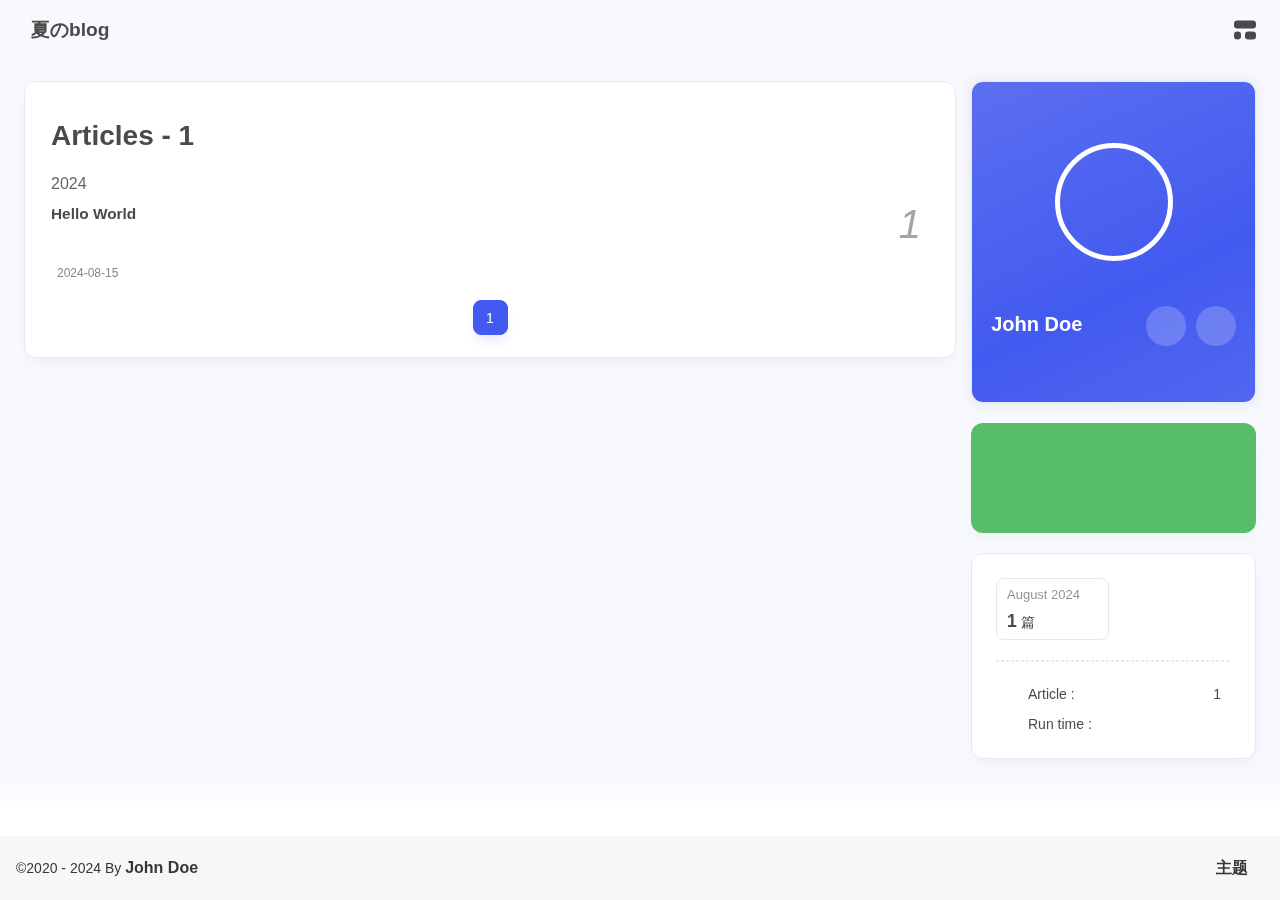
==== archives/index.html @ 959aeddb "Site updated: 2024-08-18 11:14:34" ====
<!DOCTYPE html><html lang="en" data-theme="light"><head><meta charset="UTF-8"><meta http-equiv="X-UA-Compatible" content="IE=edge"><meta name="viewport" content="width=device-width, initial-scale=1.0, user-scalable=no"><title>Archives | 夏のblog</title><meta name="author" content="John Doe"><meta name="copyright" content="John Doe"><meta name="format-detection" content="telephone=no"><meta name="theme-color" content="#f7f9fe"><meta name="mobile-web-app-capable" content="yes"><meta name="apple-touch-fullscreen" content="yes"><meta name="apple-mobile-web-app-title" content="Archives"><meta name="application-name" content="Archives"><meta name="apple-mobile-web-app-capable" content="yes"><meta name="apple-mobile-web-app-status-bar-style" content="#f7f9fe"><meta property="og:type" content="website"><meta property="og:title" content="Archives"><meta property="og:url" content="http://xiaruiliuna.asia/archives/index.html"><meta property="og:site_name" content="夏のblog"><meta property="og:description" content="Archives"><meta property="og:locale" content="en"><meta property="og:image" content="https://bu.dusays.com/2023/04/27/64496e511b09c.jpg"><meta property="article:author" content="John Doe"><meta property="article:tag"><meta name="twitter:card" content="summary"><meta name="twitter:image" content="https://bu.dusays.com/2023/04/27/64496e511b09c.jpg"><meta name="description" content="Archives"><link rel="shortcut icon" href="/favicon.ico"><link rel="canonical" href="http://xiaruiliuna.asia/archives/"><link rel="preconnect" href="//cdn.cbd.int"/><meta name="google-site-verification" content="xxx"/><meta name="baidu-site-verification" content="code-xxx"/><meta name="msvalidate.01" content="xxx"/><link rel="stylesheet" href="/css/index.css"><link rel="stylesheet" href="https://cdn.cbd.int/node-snackbar@0.1.16/dist/snackbar.min.css" media="print" onload="this.media='all'"><link rel="stylesheet" href="https://cdn.cbd.int/@fancyapps/ui@5.0.28/dist/fancybox/fancybox.css" media="print" onload="this.media='all'"><script>const GLOBAL_CONFIG = {
  linkPageTop: undefined,
  peoplecanvas: {"enable":true,"img":"https://upload-bbs.miyoushe.com/upload/2023/09/03/125766904/ee23df8517f3c3e3efc4145658269c06_5714860933110284659.png"},
  postHeadAiDescription: {"enable":true,"gptName":"AnZhiYu","mode":"local","switchBtn":false,"btnLink":"https://afdian.net/item/886a79d4db6711eda42a52540025c377","randomNum":3,"basicWordCount":1000,"key":"xxxx","Referer":"https://xx.xx/"},
  diytitle: {"enable":true,"leaveTitle":"w(ﾟДﾟ)w 欢迎看我的小窝","backTitle":"♪(^∇^*)欢迎肥来！"},
  LA51: undefined,
  greetingBox: undefined,
  twikooEnvId: '',
  commentBarrageConfig:undefined,
  root: '/',
  preloader: {"source":3},
  friends_vue_info: undefined,
  navMusic: true,
  mainTone: undefined,
  authorStatus: undefined,
  algolia: undefined,
  localSearch: undefined,
  translate: {"defaultEncoding":2,"translateDelay":0,"msgToTraditionalChinese":"繁","msgToSimplifiedChinese":"简","rightMenuMsgToTraditionalChinese":"转为繁体","rightMenuMsgToSimplifiedChinese":"转为简体"},
  noticeOutdate: undefined,
  highlight: {"plugin":"highlight.js","highlightCopy":true,"highlightLang":true,"highlightHeightLimit":330},
  copy: {
    success: 'Copy successfully',
    error: 'Copy error',
    noSupport: 'The browser does not support'
  },
  relativeDate: {
    homepage: false,
    simplehomepage: true,
    post: false
  },
  runtime: 'days',
  date_suffix: {
    just: 'Just',
    min: 'minutes ago',
    hour: 'hours ago',
    day: 'days ago',
    month: 'months ago'
  },
  copyright: {"copy":true,"copyrightEbable":false,"limitCount":50,"languages":{"author":"Author: John Doe","link":"Link: ","source":"Source: 夏のblog","info":"Copyright is owned by the author. For commercial reprints, please contact the author for authorization. For non-commercial reprints, please indicate the source.","copySuccess":"Copy success, copy and reprint please mark the address of this article"}},
  lightbox: 'fancybox',
  Snackbar: {"chs_to_cht":"Traditional Chinese Activated Manually","cht_to_chs":"Simplified Chinese Activated Manually","day_to_night":"Dark Mode Activated Manually","night_to_day":"Light Mode Activated Manually","bgLight":"#425AEF","bgDark":"#1f1f1f","position":"top-center"},
  source: {
    justifiedGallery: {
      js: 'https://cdn.cbd.int/flickr-justified-gallery@2.1.2/dist/fjGallery.min.js',
      css: 'https://cdn.cbd.int/flickr-justified-gallery@2.1.2/dist/fjGallery.css'
    }
  },
  isPhotoFigcaption: false,
  islazyload: true,
  isAnchor: false,
  shortcutKey: undefined,
  autoDarkmode: true
}</script><script id="config-diff">var GLOBAL_CONFIG_SITE = {
  configTitle: '夏のblog',
  title: 'Archives',
  postAI: '',
  pageFillDescription: '',
  isPost: false,
  isHome: false,
  isHighlightShrink: false,
  isToc: false,
  postUpdate: '2024-08-18 11:13:41',
  postMainColor: '',
}</script><noscript><style type="text/css">
  #nav {
    opacity: 1
  }
  .justified-gallery img {
    opacity: 1
  }

  #recent-posts time,
  #post-meta time {
    display: inline !important
  }
</style></noscript><script>(win=>{
      win.saveToLocal = {
        set: (key, value, ttl) => {
          if (ttl === 0) return
          const now = Date.now()
          const expiry = now + ttl * 86400000
          const item = {
            value,
            expiry
          }
          localStorage.setItem(key, JSON.stringify(item))
        },
      
        get: key => {
          const itemStr = localStorage.getItem(key)
      
          if (!itemStr) {
            return undefined
          }
          const item = JSON.parse(itemStr)
          const now = Date.now()
      
          if (now > item.expiry) {
            localStorage.removeItem(key)
            return undefined
          }
          return item.value
        }
      }
    
      win.getScript = (url, attr = {}) => new Promise((resolve, reject) => {
        const script = document.createElement('script')
        script.src = url
        script.async = true
        script.onerror = reject
        script.onload = script.onreadystatechange = function() {
          const loadState = this.readyState
          if (loadState && loadState !== 'loaded' && loadState !== 'complete') return
          script.onload = script.onreadystatechange = null
          resolve()
        }

        Object.keys(attr).forEach(key => {
          script.setAttribute(key, attr[key])
        })

        document.head.appendChild(script)
      })
    
      win.getCSS = (url, id = false) => new Promise((resolve, reject) => {
        const link = document.createElement('link')
        link.rel = 'stylesheet'
        link.href = url
        if (id) link.id = id
        link.onerror = reject
        link.onload = link.onreadystatechange = function() {
          const loadState = this.readyState
          if (loadState && loadState !== 'loaded' && loadState !== 'complete') return
          link.onload = link.onreadystatechange = null
          resolve()
        }
        document.head.appendChild(link)
      })
    
      win.activateDarkMode = () => {
        document.documentElement.setAttribute('data-theme', 'dark')
        if (document.querySelector('meta[name="theme-color"]') !== null) {
          document.querySelector('meta[name="theme-color"]').setAttribute('content', '#18171d')
        }
      }
      win.activateLightMode = () => {
        document.documentElement.setAttribute('data-theme', 'light')
        if (document.querySelector('meta[name="theme-color"]') !== null) {
          document.querySelector('meta[name="theme-color"]').setAttribute('content', '#f7f9fe')
        }
      }
      const t = saveToLocal.get('theme')
    
          const isDarkMode = window.matchMedia('(prefers-color-scheme: dark)').matches
          const isLightMode = window.matchMedia('(prefers-color-scheme: light)').matches
          const isNotSpecified = window.matchMedia('(prefers-color-scheme: no-preference)').matches
          const hasNoSupport = !isDarkMode && !isLightMode && !isNotSpecified

          if (t === undefined) {
            if (isLightMode) activateLightMode()
            else if (isDarkMode) activateDarkMode()
            else if (isNotSpecified || hasNoSupport) {
              const now = new Date()
              const hour = now.getHours()
              const isNight = hour <= 6 || hour >= 18
              isNight ? activateDarkMode() : activateLightMode()
            }
            window.matchMedia('(prefers-color-scheme: dark)').addListener(e => {
              if (saveToLocal.get('theme') === undefined) {
                e.matches ? activateDarkMode() : activateLightMode()
              }
            })
          } else if (t === 'light') activateLightMode()
          else activateDarkMode()
        
      const asideStatus = saveToLocal.get('aside-status')
      if (asideStatus !== undefined) {
        if (asideStatus === 'hide') {
          document.documentElement.classList.add('hide-aside')
        } else {
          document.documentElement.classList.remove('hide-aside')
        }
      }
    
      const detectApple = () => {
        if(/iPad|iPhone|iPod|Macintosh/.test(navigator.userAgent)){
          document.documentElement.classList.add('apple')
        }
      }
      detectApple()
    })(window)</script><meta name="generator" content="Hexo 7.3.0"></head><body data-type="anzhiyu"><div id="web_bg"></div><div id="an_music_bg"></div><div id="loading-box" onclick="document.getElementById(&quot;loading-box&quot;).classList.add(&quot;loaded&quot;)"><div class="loading-bg"><img class="loading-img nolazyload" alt="加载头像" src="https://npm.elemecdn.com/anzhiyu-blog-static@1.0.4/img/avatar.jpg"/><div class="loading-image-dot"></div></div></div><script>const preloader = {
  endLoading: () => {
    document.getElementById('loading-box').classList.add("loaded");
  },
  initLoading: () => {
    document.getElementById('loading-box').classList.remove("loaded")
  }
}
window.addEventListener('load',()=> { preloader.endLoading() })
setTimeout(function(){preloader.endLoading();},10000)

if (true) {
  document.addEventListener('pjax:send', () => { preloader.initLoading() })
  document.addEventListener('pjax:complete', () => { preloader.endLoading() })
}</script><link rel="stylesheet" href="https://cdn.cbd.int/anzhiyu-theme-static@1.1.10/progress_bar/progress_bar.css"/><script async="async" src="https://cdn.cbd.int/pace-js@1.2.4/pace.min.js" data-pace-options="{ &quot;restartOnRequestAfter&quot;:false,&quot;eventLag&quot;:false}"></script><div class="page" id="body-wrap"><header class="not-top-img" id="page-header"><nav id="nav"><div id="nav-group"><span id="blog_name"><a id="site-name" href="/" accesskey="h"><div class="title">夏のblog</div><i class="anzhiyufont anzhiyu-icon-house-chimney"></i></a></span><div class="mask-name-container"><div id="name-container"><a id="page-name" href="javascript:anzhiyu.scrollToDest(0, 500)">PAGE_NAME</a></div></div><div id="menus"></div><div id="nav-right"><div class="nav-button" id="randomPost_button"><a class="site-page" onclick="toRandomPost()" title="随机前往一个文章" href="javascript:void(0);"><i class="anzhiyufont anzhiyu-icon-dice"></i></a></div><input id="center-console" type="checkbox"/><label class="widget" for="center-console" title="中控台" onclick="anzhiyu.switchConsole();"><i class="left"></i><i class="widget center"></i><i class="widget right"></i></label><div id="console"><div class="console-card-group-reward"><ul class="reward-all console-card"><li class="reward-item"><a href="https://npm.elemecdn.com/anzhiyu-blog@1.1.6/img/post/common/qrcode-weichat.png" target="_blank"><img class="post-qr-code-img" alt="微信" src= "[data-uri]" onerror="this.onerror=null,this.src=&quot;/img/404.jpg&quot;" data-lazy-src="https://npm.elemecdn.com/anzhiyu-blog@1.1.6/img/post/common/qrcode-weichat.png"/></a><div class="post-qr-code-desc">微信</div></li><li class="reward-item"><a href="https://npm.elemecdn.com/anzhiyu-blog@1.1.6/img/post/common/qrcode-alipay.png" target="_blank"><img class="post-qr-code-img" alt="支付宝" src= "[data-uri]" onerror="this.onerror=null,this.src=&quot;/img/404.jpg&quot;" data-lazy-src="https://npm.elemecdn.com/anzhiyu-blog@1.1.6/img/post/common/qrcode-alipay.png"/></a><div class="post-qr-code-desc">支付宝</div></li></ul></div><div class="console-card-group"><div class="console-card-group-left"><div class="console-card" id="card-newest-comments"><div class="card-content"><div class="author-content-item-tips">互动</div><span class="author-content-item-title"> Newest Comments</span></div><div class="aside-list"><span>loading...</span></div></div></div><div class="console-card-group-right"><div class="console-card tags"><div class="card-content"><div class="author-content-item-tips">兴趣点</div><span class="author-content-item-title">寻找你感兴趣的领域</span></div></div><div class="console-card history"><div class="item-headline"><i class="anzhiyufont anzhiyu-icon-box-archiv"></i><span>文章</span></div><div class="card-archives"><div class="item-headline"><i class="anzhiyufont anzhiyu-icon-archive"></i><span>Archives</span></div><ul class="card-archive-list"><li class="card-archive-list-item"><a class="card-archive-list-link" href="/archives/2024/08/"><span class="card-archive-list-date">August 2024</span><div class="card-archive-list-count-group"><span class="card-archive-list-count">1</span><span>篇</span></div></a></li></ul></div><hr/></div></div></div><div class="button-group"><div class="console-btn-item"><a class="darkmode_switchbutton" title="显示模式切换" href="javascript:void(0);"><i class="anzhiyufont anzhiyu-icon-moon"></i></a></div><div class="console-btn-item" id="consoleHideAside" onclick="anzhiyu.hideAsideBtn()" title="边栏显示控制"><a class="asideSwitch"><i class="anzhiyufont anzhiyu-icon-arrows-left-right"></i></a></div><div class="console-btn-item" id="consoleMusic" onclick="anzhiyu.musicToggle()" title="音乐开关"><a class="music-switch"><i class="anzhiyufont anzhiyu-icon-music"></i></a></div></div><div class="console-mask" onclick="anzhiyu.hideConsole()" href="javascript:void(0);"></div></div><div class="nav-button" id="nav-totop"><a class="totopbtn" href="javascript:void(0);"><i class="anzhiyufont anzhiyu-icon-arrow-up"></i><span id="percent" onclick="anzhiyu.scrollToDest(0,500)">0</span></a></div><div id="toggle-menu"><a class="site-page" href="javascript:void(0);" title="切换"><i class="anzhiyufont anzhiyu-icon-bars"></i></a></div></div></div></nav></header><main id="blog-container"><div class="layout" id="content-inner"><div id="archive"><div class="article-sort-title">Articles - 1</div><div class="article-sort"><div class="article-sort-item year"><span>2024</span></div><div class="article-sort-item no-article-cover"><div class="article-sort-item-info"><a class="article-sort-item-title" href="/2024/08/15/hello-world/" title="Hello World">Hello World</a><span class="article-sort-item-index">1</span><div class="article-meta-wrap"><div class="article-sort-item-time"><i class="anzhiyufont anzhiyu-icon-calendar-alt"></i><time class="post-meta-date-created" datetime="2024-08-15T10:32:24.398Z" title="Created 2024-08-15 18:32:24">2024-08-15</time></div></div></div></div></div><nav id="pagination"><div class="pagination"><span class="page-number current">1</span></div></nav></div><div class="aside-content" id="aside-content"><div class="card-widget card-info"><div class="card-content"><div class="author-info-avatar"><img class="avatar-img" src= "[data-uri]" onerror="this.onerror=null,this.src=&quot;/img/404.jpg&quot;" data-lazy-src="https://bu.dusays.com/2023/04/27/64496e511b09c.jpg" onerror="this.onerror=null;this.src='/img/friend_404.gif'" alt="avatar"/></div><div class="author-info__description"></div><div class="author-info__bottom-group"><a class="author-info__bottom-group-left" href="/"><h1 class="author-info__name">John Doe</h1><div class="author-info__desc"></div></a><div class="card-info-social-icons is-center"><a class="social-icon faa-parent animated-hover" href="https://github.com/XIARUI100415" target="_blank" title="Github"><i class="anzhiyufont anzhiyu-icon-github"></i></a><a class="social-icon faa-parent animated-hover" href="https://space.bilibili.com/372204786" target="_blank" title="BiliBili"><i class="anzhiyufont anzhiyu-icon-bilibili"></i></a></div></div></div></div><div class="card-widget anzhiyu-right-widget" id="card-wechat" onclick="null"><div id="flip-wrapper"><div id="flip-content"><div class="face" style="background: url(https://bu.dusays.com/2023/01/13/63c02edf44033.png) center center / 100% no-repeat"></div><div class="back face" style="background: url(https://bu.dusays.com/2023/05/13/645fa415e8694.png) center center / 100% no-repeat"></div></div></div></div><div class="sticky_layout"><div class="card-widget"><div class="card-archives"><div class="item-headline"><i class="anzhiyufont anzhiyu-icon-archive"></i><span>Archives</span></div><ul class="card-archive-list"><li class="card-archive-list-item"><a class="card-archive-list-link" href="/archives/2024/08/"><span class="card-archive-list-date">August 2024</span><div class="card-archive-list-count-group"><span class="card-archive-list-count">1</span><span>篇</span></div></a></li></ul></div><hr/><div class="card-webinfo"><div class="item-headline"><i class="anzhiyufont anzhiyu-icon-chart-line"></i><span>Info</span></div><div class="webinfo"><div class="webinfo-item"><div class="webinfo-item-title"><i class="anzhiyufont anzhiyu-icon-file-lines"></i><div class="item-name">Article :</div></div><div class="item-count">1</div></div><div class="webinfo-item"><div class="webinfo-item-title"><i class="anzhiyufont anzhiyu-icon-stopwatch"></i><div class="item-name">Run time :</div></div><div class="item-count" id="runtimeshow" data-publishDate="2021-03-31T16:00:00.000Z"><i class="anzhiyufont anzhiyu-icon-spinner anzhiyu-spin"></i></div></div></div></div></div></div></div></div></main><footer id="footer"><div id="footer-wrap"></div><div id="footer-bar"><div class="footer-bar-links"><div class="footer-bar-left"><div id="footer-bar-tips"><div class="copyright">&copy;2020 - 2024 By <a class="footer-bar-link" href="/" title="John Doe" target="_blank">John Doe</a></div></div><div id="footer-type-tips"></div><div class="js-pjax"><script>function subtitleType () {
  fetch('https://v1.hitokoto.cn')
    .then(response => response.json())
    .then(data => {
      if (true) {
        const from = '出自 ' + data.from
        const sub = []
        sub.unshift(data.hitokoto, from)
        window.typed = new Typed('#footer-type-tips', {
          strings: sub,
          startDelay: 300,
          typeSpeed: 150,
          loop: true,
          backSpeed: 50,
        })
      } else {
        document.getElementById('footer-type-tips').innerHTML = data.hitokoto
      }
    })
}

if (true) {
  if (typeof Typed === 'function') {
    subtitleType()
  } else {
    getScript('https://cdn.cbd.int/typed.js@2.1.0/dist/typed.umd.js').then(subtitleType)
  }
} else {
  subtitleType()
}
</script></div></div><div class="footer-bar-right"><a class="footer-bar-link" target="_blank" rel="noopener" href="https://github.com/anzhiyu-c/hexo-theme-anzhiyu" title="主题">主题</a></div></div></div></footer></div><div id="sidebar"><div id="menu-mask"></div><div id="sidebar-menus"><div class="sidebar-site-data site-data is-center"><a href="/archives/" title="archive"><div class="headline">Articles</div><div class="length-num">1</div></a><a href="/tags/" title="tag"><div class="headline">Tags</div><div class="length-num">0</div></a><a href="/categories/" title="category"><div class="headline">Categories</div><div class="length-num">0</div></a></div><span class="sidebar-menu-item-title">Function</span><div class="sidebar-menu-item"><a class="darkmode_switchbutton menu-child" href="javascript:void(0);" title="Display Mode"><i class="anzhiyufont anzhiyu-icon-circle-half-stroke"></i><span>Display Mode</span></a></div><div class="back-menu-list-groups"><div class="back-menu-list-group"><div class="back-menu-list-title">网页</div><div class="back-menu-list"><a class="back-menu-item" target="_blank" rel="noopener" href="https://blog.anheyu.com/" title="博客"><img class="back-menu-item-icon" src= "[data-uri]" onerror="this.onerror=null,this.src=&quot;/img/404.jpg&quot;" data-lazy-src="/img/favicon.ico" alt="博客"/><span class="back-menu-item-text">博客</span></a></div></div><div class="back-menu-list-group"><div class="back-menu-list-title">项目</div><div class="back-menu-list"><a class="back-menu-item" target="_blank" rel="noopener" href="https://image.anheyu.com/" title="安知鱼图床"><img class="back-menu-item-icon" src= "[data-uri]" onerror="this.onerror=null,this.src=&quot;/img/404.jpg&quot;" data-lazy-src="https://image.anheyu.com/favicon.ico" alt="安知鱼图床"/><span class="back-menu-item-text">安知鱼图床</span></a></div></div></div><span class="sidebar-menu-item-title">标签</span></div></div><div id="rightside"><div id="rightside-config-hide"><button id="translateLink" type="button" title="Switch Between Traditional Chinese And Simplified Chinese">繁</button><button id="darkmode" type="button" title="Switch Between Light And Dark Mode"><i class="anzhiyufont anzhiyu-icon-circle-half-stroke"></i></button><button id="hide-aside-btn" type="button" title="Toggle between single-column and double-column"><i class="anzhiyufont anzhiyu-icon-arrows-left-right"></i></button></div><div id="rightside-config-show"><button id="rightside-config" type="button" title="Setting"><i class="anzhiyufont anzhiyu-icon-gear"></i></button><button id="go-up" type="button" title="Back To Top"><i class="anzhiyufont anzhiyu-icon-arrow-up"></i></button></div></div><div id="nav-music"><a id="nav-music-hoverTips" onclick="anzhiyu.musicToggle()" accesskey="m">播放音乐</a><div id="console-music-bg"></div><meting-js id="8152976493" server="netease" type="playlist" mutex="true" preload="none" theme="var(--anzhiyu-main)" data-lrctype="0" order="random" volume="0.7"></meting-js></div><div id="rightMenu"><div class="rightMenu-group rightMenu-small"><div class="rightMenu-item" id="menu-backward"><i class="anzhiyufont anzhiyu-icon-arrow-left"></i></div><div class="rightMenu-item" id="menu-forward"><i class="anzhiyufont anzhiyu-icon-arrow-right"></i></div><div class="rightMenu-item" id="menu-refresh"><i class="anzhiyufont anzhiyu-icon-arrow-rotate-right" style="font-size: 1rem;"></i></div><div class="rightMenu-item" id="menu-top"><i class="anzhiyufont anzhiyu-icon-arrow-up"></i></div></div><div class="rightMenu-group rightMenu-line rightMenuPlugin"><div class="rightMenu-item" id="menu-copytext"><i class="anzhiyufont anzhiyu-icon-copy"></i><span>复制选中文本</span></div><div class="rightMenu-item" id="menu-pastetext"><i class="anzhiyufont anzhiyu-icon-paste"></i><span>粘贴文本</span></div><a class="rightMenu-item" id="menu-commenttext"><i class="anzhiyufont anzhiyu-icon-comment-medical"></i><span>引用到评论</span></a><div class="rightMenu-item" id="menu-newwindow"><i class="anzhiyufont anzhiyu-icon-window-restore"></i><span>新窗口打开</span></div><div class="rightMenu-item" id="menu-copylink"><i class="anzhiyufont anzhiyu-icon-link"></i><span>复制链接地址</span></div><div class="rightMenu-item" id="menu-copyimg"><i class="anzhiyufont anzhiyu-icon-images"></i><span>复制此图片</span></div><div class="rightMenu-item" id="menu-downloadimg"><i class="anzhiyufont anzhiyu-icon-download"></i><span>下载此图片</span></div><div class="rightMenu-item" id="menu-newwindowimg"><i class="anzhiyufont anzhiyu-icon-window-restore"></i><span>新窗口打开图片</span></div><div class="rightMenu-item" id="menu-search"><i class="anzhiyufont anzhiyu-icon-magnifying-glass"></i><span>站内搜索</span></div><div class="rightMenu-item" id="menu-searchBaidu"><i class="anzhiyufont anzhiyu-icon-magnifying-glass"></i><span>百度搜索</span></div><div class="rightMenu-item" id="menu-music-toggle"><i class="anzhiyufont anzhiyu-icon-play"></i><span>播放音乐</span></div><div class="rightMenu-item" id="menu-music-back"><i class="anzhiyufont anzhiyu-icon-backward"></i><span>切换到上一首</span></div><div class="rightMenu-item" id="menu-music-forward"><i class="anzhiyufont anzhiyu-icon-forward"></i><span>切换到下一首</span></div><div class="rightMenu-item" id="menu-music-playlist" onclick="window.open(&quot;https://y.qq.com/n/ryqq/playlist/8802438608&quot;, &quot;_blank&quot;);" style="display: none;"><i class="anzhiyufont anzhiyu-icon-radio"></i><span>查看所有歌曲</span></div><div class="rightMenu-item" id="menu-music-copyMusicName"><i class="anzhiyufont anzhiyu-icon-copy"></i><span>复制歌名</span></div></div><div class="rightMenu-group rightMenu-line rightMenuOther"><a class="rightMenu-item menu-link" id="menu-randomPost"><i class="anzhiyufont anzhiyu-icon-shuffle"></i><span>随便逛逛</span></a><a class="rightMenu-item menu-link" href="/categories/"><i class="anzhiyufont anzhiyu-icon-cube"></i><span>博客分类</span></a><a class="rightMenu-item menu-link" href="/tags/"><i class="anzhiyufont anzhiyu-icon-tags"></i><span>文章标签</span></a></div><div class="rightMenu-group rightMenu-line rightMenuOther"><a class="rightMenu-item" id="menu-copy" href="javascript:void(0);"><i class="anzhiyufont anzhiyu-icon-copy"></i><span>复制地址</span></a><a class="rightMenu-item" id="menu-commentBarrage" href="javascript:void(0);"><i class="anzhiyufont anzhiyu-icon-message"></i><span class="menu-commentBarrage-text">关闭热评</span></a><a class="rightMenu-item" id="menu-darkmode" href="javascript:void(0);"><i class="anzhiyufont anzhiyu-icon-circle-half-stroke"></i><span class="menu-darkmode-text">深色模式</span></a><a class="rightMenu-item" id="menu-translate" href="javascript:void(0);"><i class="anzhiyufont anzhiyu-icon-language"></i><span>轉為繁體</span></a></div></div><div id="rightmenu-mask"></div><div><script src="/js/utils.js"></script><script src="/js/main.js"></script><script src="/js/tw_cn.js"></script><script src="https://cdn.cbd.int/@fancyapps/ui@5.0.28/dist/fancybox/fancybox.umd.js"></script><script src="https://cdn.cbd.int/instant.page@5.2.0/instantpage.js" type="module"></script><script src="https://cdn.cbd.int/vanilla-lazyload@17.8.5/dist/lazyload.iife.min.js"></script><script src="https://cdn.cbd.int/node-snackbar@0.1.16/dist/snackbar.min.js"></script><canvas id="universe"></canvas><script async src="https://npm.elemecdn.com/anzhiyu-theme-static@1.0.0/dark/dark.js"></script><script>// 消除控制台打印
var HoldLog = console.log;
console.log = function () {};
let now1 = new Date();
queueMicrotask(() => {
  const Log = function () {
    HoldLog.apply(console, arguments);
  }; //在恢复前输出日志
  const grt = new Date("04/01/2021 00:00:00"); //此处修改你的建站时间或者网站上线时间
  now1.setTime(now1.getTime() + 250);
  const days = (now1 - grt) / 1000 / 60 / 60 / 24;
  const dnum = Math.floor(days);
  const ascll = [
    `欢迎使用安知鱼!`,
    `生活明朗, 万物可爱`,
    `
        
       █████╗ ███╗   ██╗███████╗██╗  ██╗██╗██╗   ██╗██╗   ██╗
      ██╔══██╗████╗  ██║╚══███╔╝██║  ██║██║╚██╗ ██╔╝██║   ██║
      ███████║██╔██╗ ██║  ███╔╝ ███████║██║ ╚████╔╝ ██║   ██║
      ██╔══██║██║╚██╗██║ ███╔╝  ██╔══██║██║  ╚██╔╝  ██║   ██║
      ██║  ██║██║ ╚████║███████╗██║  ██║██║   ██║   ╚██████╔╝
      ╚═╝  ╚═╝╚═╝  ╚═══╝╚══════╝╚═╝  ╚═╝╚═╝   ╚═╝    ╚═════╝
        
        `,
    "已上线",
    dnum,
    "天",
    "©2020 By 安知鱼 V1.6.12",
  ];
  const ascll2 = [`NCC2-036`, `调用前置摄像头拍照成功，识别为【小笨蛋】.`, `Photo captured: `, `🤪`];

  setTimeout(
    Log.bind(
      console,
      `\n%c${ascll[0]} %c ${ascll[1]} %c ${ascll[2]} %c${ascll[3]}%c ${ascll[4]}%c ${ascll[5]}\n\n%c ${ascll[6]}\n`,
      "color:#425AEF",
      "",
      "color:#425AEF",
      "color:#425AEF",
      "",
      "color:#425AEF",
      ""
    )
  );
  setTimeout(
    Log.bind(
      console,
      `%c ${ascll2[0]} %c ${ascll2[1]} %c \n${ascll2[2]} %c\n${ascll2[3]}\n`,
      "color:white; background-color:#4fd953",
      "",
      "",
      'background:url("https://npm.elemecdn.com/anzhiyu-blog@1.1.6/img/post/common/tinggge.gif") no-repeat;font-size:450%'
    )
  );

  setTimeout(Log.bind(console, "%c WELCOME %c 你好，小笨蛋.", "color:white; background-color:#4f90d9", ""));

  setTimeout(
    console.warn.bind(
      console,
      "%c ⚡ Powered by 安知鱼 %c 你正在访问 John Doe 的博客.",
      "color:white; background-color:#f0ad4e",
      ""
    )
  );

  setTimeout(Log.bind(console, "%c W23-12 %c 你已打开控制台.", "color:white; background-color:#4f90d9", ""));

  setTimeout(
    console.warn.bind(console, "%c S013-782 %c 你现在正处于监控中.", "color:white; background-color:#d9534f", "")
  );
});</script><script async src="/anzhiyu/random.js"></script><div class="js-pjax"><input type="hidden" name="page-type" id="page-type" value="anzhiyu"></div><script>var visitorMail = "";
</script><script async data-pjax src="https://cdn.cbd.int/anzhiyu-theme-static@1.0.0/waterfall/waterfall.js"></script><script src="https://lf3-cdn-tos.bytecdntp.com/cdn/expire-1-M/qrcodejs/1.0.0/qrcode.min.js"></script><link rel="stylesheet" href="https://cdn.cbd.int/anzhiyu-theme-static@1.1.9/icon/ali_iconfont_css.css"><link rel="stylesheet" href="https://cdn.cbd.int/anzhiyu-theme-static@1.0.0/aplayer/APlayer.min.css" media="print" onload="this.media='all'"><script src="https://cdn.cbd.int/anzhiyu-blog-static@1.0.1/js/APlayer.min.js"></script><script src="https://cdn.cbd.int/hexo-anzhiyu-music@1.0.1/assets/js/Meting2.min.js"></script><script src="https://cdn.cbd.int/pjax@0.2.8/pjax.min.js"></script><script>let pjaxSelectors = ["head > title","#config-diff","#body-wrap","#rightside-config-hide","#rightside-config-show",".js-pjax"]
var pjax = new Pjax({
  elements: 'a:not([target="_blank"])',
  selectors: pjaxSelectors,
  cacheBust: false,
  analytics: false,
  scrollRestoration: false
})

document.addEventListener('pjax:send', function () {
  // removeEventListener scroll 
  anzhiyu.removeGlobalFnEvent('pjax')
  anzhiyu.removeGlobalFnEvent('themeChange')

  document.getElementById('rightside').classList.remove('rightside-show')
  
  if (window.aplayers) {
    for (let i = 0; i < window.aplayers.length; i++) {
      if (!window.aplayers[i].options.fixed) {
        window.aplayers[i].destroy()
      }
    }
  }

  typeof typed === 'object' && typed.destroy()

  //reset readmode
  const $bodyClassList = document.body.classList
  $bodyClassList.contains('read-mode') && $bodyClassList.remove('read-mode')
})

document.addEventListener('pjax:complete', function () {
  window.refreshFn()

  document.querySelectorAll('script[data-pjax]').forEach(item => {
    const newScript = document.createElement('script')
    const content = item.text || item.textContent || item.innerHTML || ""
    Array.from(item.attributes).forEach(attr => newScript.setAttribute(attr.name, attr.value))
    newScript.appendChild(document.createTextNode(content))
    item.parentNode.replaceChild(newScript, item)
  })

  GLOBAL_CONFIG.islazyload && window.lazyLoadInstance.update()

  typeof panguInit === 'function' && panguInit()

  // google analytics
  typeof gtag === 'function' && gtag('config', '', {'page_path': window.location.pathname});

  // baidu analytics
  typeof _hmt === 'object' && _hmt.push(['_trackPageview',window.location.pathname]);

  typeof loadMeting === 'function' && document.getElementsByClassName('aplayer').length && loadMeting()

  // prismjs
  typeof Prism === 'object' && Prism.highlightAll()
})

document.addEventListener('pjax:error', e => {
  if (e.request.status === 404) {
    pjax.loadUrl('/404.html')
  }
})</script><script charset="UTF-8" src="https://cdn.cbd.int/anzhiyu-theme-static@1.1.5/accesskey/accesskey.js"></script></div><div id="popup-window"><div class="popup-window-title">通知</div><div class="popup-window-divider"></div><div class="popup-window-content"><div class="popup-tip">你好呀</div><div class="popup-link"><i class="anzhiyufont anzhiyu-icon-arrow-circle-right"></i></div></div></div></body></html>
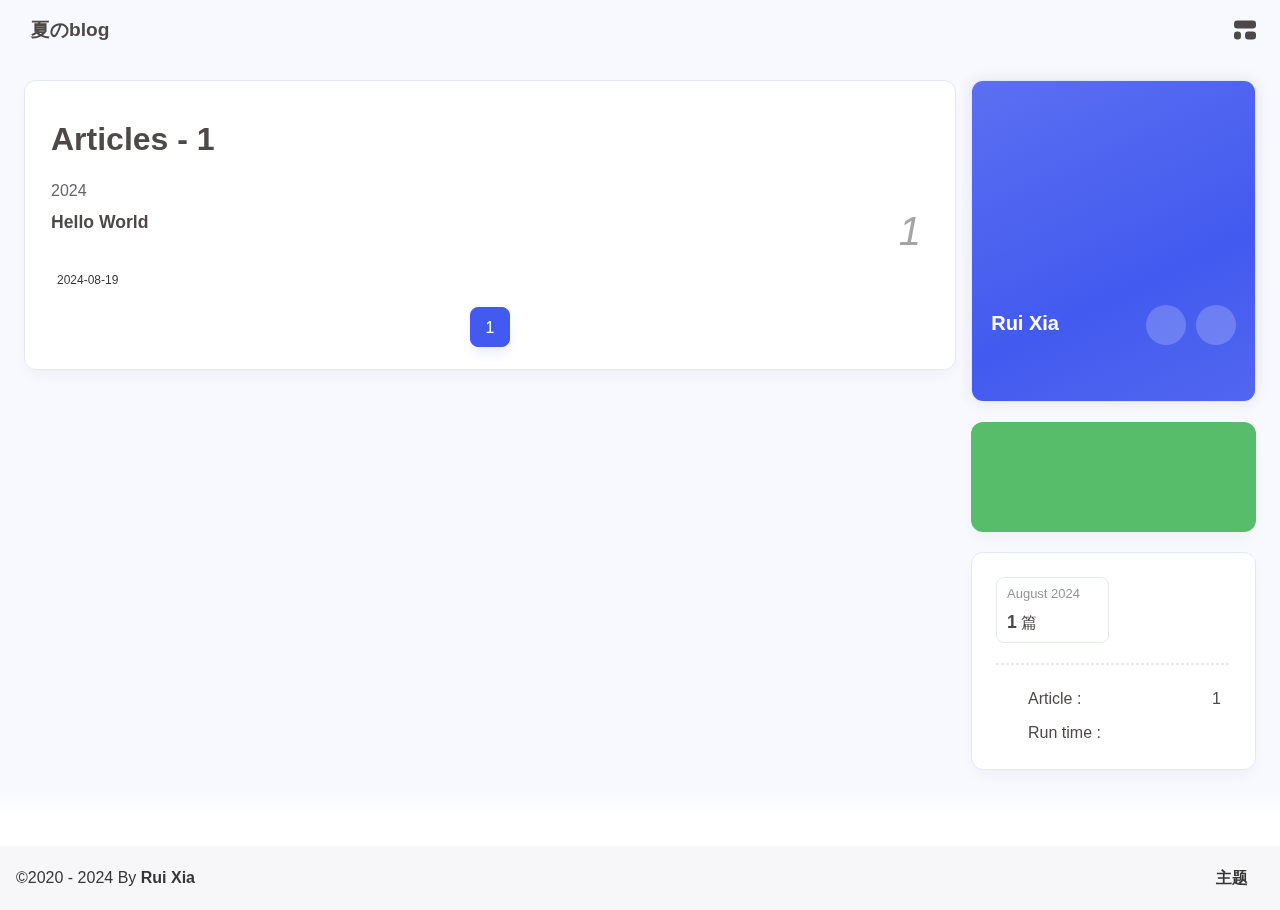
==== commit f896bcc4: "Site updated: 2024-09-01 11:54:41" ====
--- a/archives/index.html
+++ b/archives/index.html
@@ -1,4 +1,4 @@
-<!DOCTYPE html><html lang="en" data-theme="light"><head><meta charset="UTF-8"><meta http-equiv="X-UA-Compatible" content="IE=edge"><meta name="viewport" content="width=device-width, initial-scale=1.0, user-scalable=no"><title>Archives | 夏のblog</title><meta name="author" content="John Doe"><meta name="copyright" content="John Doe"><meta name="format-detection" content="telephone=no"><meta name="theme-color" content="#f7f9fe"><meta name="mobile-web-app-capable" content="yes"><meta name="apple-touch-fullscreen" content="yes"><meta name="apple-mobile-web-app-title" content="Archives"><meta name="application-name" content="Archives"><meta name="apple-mobile-web-app-capable" content="yes"><meta name="apple-mobile-web-app-status-bar-style" content="#f7f9fe"><meta property="og:type" content="website"><meta property="og:title" content="Archives"><meta property="og:url" content="http://xiaruiliuna.asia/archives/index.html"><meta property="og:site_name" content="夏のblog"><meta property="og:description" content="Archives"><meta property="og:locale" content="en"><meta property="og:image" content="https://bu.dusays.com/2023/04/27/64496e511b09c.jpg"><meta property="article:author" content="John Doe"><meta property="article:tag"><meta name="twitter:card" content="summary"><meta name="twitter:image" content="https://bu.dusays.com/2023/04/27/64496e511b09c.jpg"><meta name="description" content="Archives"><link rel="shortcut icon" href="/favicon.ico"><link rel="canonical" href="http://xiaruiliuna.asia/archives/"><link rel="preconnect" href="//cdn.cbd.int"/><meta name="google-site-verification" content="xxx"/><meta name="baidu-site-verification" content="code-xxx"/><meta name="msvalidate.01" content="xxx"/><link rel="stylesheet" href="/css/index.css"><link rel="stylesheet" href="https://cdn.cbd.int/node-snackbar@0.1.16/dist/snackbar.min.css" media="print" onload="this.media='all'"><link rel="stylesheet" href="https://cdn.cbd.int/@fancyapps/ui@5.0.28/dist/fancybox/fancybox.css" media="print" onload="this.media='all'"><script>const GLOBAL_CONFIG = {
+<!DOCTYPE html><html lang="en" data-theme="light"><head><meta charset="UTF-8"><meta http-equiv="X-UA-Compatible" content="IE=edge"><meta name="viewport" content="width=device-width, initial-scale=1.0, user-scalable=no"><title>Archives | 夏のblog</title><meta name="author" content="Rui Xia"><meta name="copyright" content="Rui Xia"><meta name="format-detection" content="telephone=no"><meta name="theme-color" content="#f7f9fe"><meta name="mobile-web-app-capable" content="yes"><meta name="apple-touch-fullscreen" content="yes"><meta name="apple-mobile-web-app-title" content="Archives"><meta name="application-name" content="Archives"><meta name="apple-mobile-web-app-capable" content="yes"><meta name="apple-mobile-web-app-status-bar-style" content="#f7f9fe"><meta property="og:type" content="website"><meta property="og:title" content="Archives"><meta property="og:url" content="http://xiaruiliuna.asia/archives/index.html"><meta property="og:site_name" content="夏のblog"><meta property="og:description" content="Archives"><meta property="og:locale" content="en"><meta property="og:image" content="https://bu.dusays.com/2023/04/27/64496e511b09c.jpg"><meta property="article:author" content="Rui Xia"><meta property="article:tag"><meta name="twitter:card" content="summary"><meta name="twitter:image" content="https://bu.dusays.com/2023/04/27/64496e511b09c.jpg"><meta name="description" content="Archives"><link rel="shortcut icon" href="/favicon.ico"><link rel="canonical" href="http://xiaruiliuna.asia/archives/"><link rel="preconnect" href="//cdn.cbd.int"/><meta name="google-site-verification" content="xxx"/><meta name="baidu-site-verification" content="code-xxx"/><meta name="msvalidate.01" content="xxx"/><link rel="stylesheet" href="/css/index.css"><link rel="stylesheet" href="https://cdn.cbd.int/node-snackbar@0.1.16/dist/snackbar.min.css" media="print" onload="this.media='all'"><link rel="stylesheet" href="https://cdn.cbd.int/@fancyapps/ui@5.0.28/dist/fancybox/fancybox.css" media="print" onload="this.media='all'"><script>const GLOBAL_CONFIG = {
   linkPageTop: undefined,
   peoplecanvas: {"enable":true,"img":"https://upload-bbs.miyoushe.com/upload/2023/09/03/125766904/ee23df8517f3c3e3efc4145658269c06_5714860933110284659.png"},
   postHeadAiDescription: {"enable":true,"gptName":"AnZhiYu","mode":"local","switchBtn":false,"btnLink":"https://afdian.net/item/886a79d4db6711eda42a52540025c377","randomNum":3,"basicWordCount":1000,"key":"xxxx","Referer":"https://xx.xx/"},
@@ -36,7 +36,7 @@
     day: 'days ago',
     month: 'months ago'
   },
-  copyright: {"copy":true,"copyrightEbable":false,"limitCount":50,"languages":{"author":"Author: John Doe","link":"Link: ","source":"Source: 夏のblog","info":"Copyright is owned by the author. For commercial reprints, please contact the author for authorization. For non-commercial reprints, please indicate the source.","copySuccess":"Copy success, copy and reprint please mark the address of this article"}},
+  copyright: {"copy":true,"copyrightEbable":false,"limitCount":50,"languages":{"author":"Author: Rui Xia","link":"Link: ","source":"Source: 夏のblog","info":"Copyright is owned by the author. For commercial reprints, please contact the author for authorization. For non-commercial reprints, please indicate the source.","copySuccess":"Copy success, copy and reprint please mark the address of this article"}},
   lightbox: 'fancybox',
   Snackbar: {"chs_to_cht":"Traditional Chinese Activated Manually","cht_to_chs":"Simplified Chinese Activated Manually","day_to_night":"Dark Mode Activated Manually","night_to_day":"Light Mode Activated Manually","bgLight":"#425AEF","bgDark":"#1f1f1f","position":"top-center"},
   source: {
@@ -59,7 +59,7 @@
   isHome: false,
   isHighlightShrink: false,
   isToc: false,
-  postUpdate: '2024-08-18 11:13:41',
+  postUpdate: '2024-08-19 22:41:46',
   postMainColor: '',
 }</script><noscript><style type="text/css">
   #nav {
@@ -202,7 +202,7 @@
 if (true) {
   document.addEventListener('pjax:send', () => { preloader.initLoading() })
   document.addEventListener('pjax:complete', () => { preloader.endLoading() })
-}</script><link rel="stylesheet" href="https://cdn.cbd.int/anzhiyu-theme-static@1.1.10/progress_bar/progress_bar.css"/><script async="async" src="https://cdn.cbd.int/pace-js@1.2.4/pace.min.js" data-pace-options="{ &quot;restartOnRequestAfter&quot;:false,&quot;eventLag&quot;:false}"></script><div class="page" id="body-wrap"><header class="not-top-img" id="page-header"><nav id="nav"><div id="nav-group"><span id="blog_name"><a id="site-name" href="/" accesskey="h"><div class="title">夏のblog</div><i class="anzhiyufont anzhiyu-icon-house-chimney"></i></a></span><div class="mask-name-container"><div id="name-container"><a id="page-name" href="javascript:anzhiyu.scrollToDest(0, 500)">PAGE_NAME</a></div></div><div id="menus"></div><div id="nav-right"><div class="nav-button" id="randomPost_button"><a class="site-page" onclick="toRandomPost()" title="随机前往一个文章" href="javascript:void(0);"><i class="anzhiyufont anzhiyu-icon-dice"></i></a></div><input id="center-console" type="checkbox"/><label class="widget" for="center-console" title="中控台" onclick="anzhiyu.switchConsole();"><i class="left"></i><i class="widget center"></i><i class="widget right"></i></label><div id="console"><div class="console-card-group-reward"><ul class="reward-all console-card"><li class="reward-item"><a href="https://npm.elemecdn.com/anzhiyu-blog@1.1.6/img/post/common/qrcode-weichat.png" target="_blank"><img class="post-qr-code-img" alt="微信" src= "[data-uri]" onerror="this.onerror=null,this.src=&quot;/img/404.jpg&quot;" data-lazy-src="https://npm.elemecdn.com/anzhiyu-blog@1.1.6/img/post/common/qrcode-weichat.png"/></a><div class="post-qr-code-desc">微信</div></li><li class="reward-item"><a href="https://npm.elemecdn.com/anzhiyu-blog@1.1.6/img/post/common/qrcode-alipay.png" target="_blank"><img class="post-qr-code-img" alt="支付宝" src= "[data-uri]" onerror="this.onerror=null,this.src=&quot;/img/404.jpg&quot;" data-lazy-src="https://npm.elemecdn.com/anzhiyu-blog@1.1.6/img/post/common/qrcode-alipay.png"/></a><div class="post-qr-code-desc">支付宝</div></li></ul></div><div class="console-card-group"><div class="console-card-group-left"><div class="console-card" id="card-newest-comments"><div class="card-content"><div class="author-content-item-tips">互动</div><span class="author-content-item-title"> Newest Comments</span></div><div class="aside-list"><span>loading...</span></div></div></div><div class="console-card-group-right"><div class="console-card tags"><div class="card-content"><div class="author-content-item-tips">兴趣点</div><span class="author-content-item-title">寻找你感兴趣的领域</span></div></div><div class="console-card history"><div class="item-headline"><i class="anzhiyufont anzhiyu-icon-box-archiv"></i><span>文章</span></div><div class="card-archives"><div class="item-headline"><i class="anzhiyufont anzhiyu-icon-archive"></i><span>Archives</span></div><ul class="card-archive-list"><li class="card-archive-list-item"><a class="card-archive-list-link" href="/archives/2024/08/"><span class="card-archive-list-date">August 2024</span><div class="card-archive-list-count-group"><span class="card-archive-list-count">1</span><span>篇</span></div></a></li></ul></div><hr/></div></div></div><div class="button-group"><div class="console-btn-item"><a class="darkmode_switchbutton" title="显示模式切换" href="javascript:void(0);"><i class="anzhiyufont anzhiyu-icon-moon"></i></a></div><div class="console-btn-item" id="consoleHideAside" onclick="anzhiyu.hideAsideBtn()" title="边栏显示控制"><a class="asideSwitch"><i class="anzhiyufont anzhiyu-icon-arrows-left-right"></i></a></div><div class="console-btn-item" id="consoleMusic" onclick="anzhiyu.musicToggle()" title="音乐开关"><a class="music-switch"><i class="anzhiyufont anzhiyu-icon-music"></i></a></div></div><div class="console-mask" onclick="anzhiyu.hideConsole()" href="javascript:void(0);"></div></div><div class="nav-button" id="nav-totop"><a class="totopbtn" href="javascript:void(0);"><i class="anzhiyufont anzhiyu-icon-arrow-up"></i><span id="percent" onclick="anzhiyu.scrollToDest(0,500)">0</span></a></div><div id="toggle-menu"><a class="site-page" href="javascript:void(0);" title="切换"><i class="anzhiyufont anzhiyu-icon-bars"></i></a></div></div></div></nav></header><main id="blog-container"><div class="layout" id="content-inner"><div id="archive"><div class="article-sort-title">Articles - 1</div><div class="article-sort"><div class="article-sort-item year"><span>2024</span></div><div class="article-sort-item no-article-cover"><div class="article-sort-item-info"><a class="article-sort-item-title" href="/2024/08/15/hello-world/" title="Hello World">Hello World</a><span class="article-sort-item-index">1</span><div class="article-meta-wrap"><div class="article-sort-item-time"><i class="anzhiyufont anzhiyu-icon-calendar-alt"></i><time class="post-meta-date-created" datetime="2024-08-15T10:32:24.398Z" title="Created 2024-08-15 18:32:24">2024-08-15</time></div></div></div></div></div><nav id="pagination"><div class="pagination"><span class="page-number current">1</span></div></nav></div><div class="aside-content" id="aside-content"><div class="card-widget card-info"><div class="card-content"><div class="author-info-avatar"><img class="avatar-img" src= "[data-uri]" onerror="this.onerror=null,this.src=&quot;/img/404.jpg&quot;" data-lazy-src="https://bu.dusays.com/2023/04/27/64496e511b09c.jpg" onerror="this.onerror=null;this.src='/img/friend_404.gif'" alt="avatar"/></div><div class="author-info__description"></div><div class="author-info__bottom-group"><a class="author-info__bottom-group-left" href="/"><h1 class="author-info__name">John Doe</h1><div class="author-info__desc"></div></a><div class="card-info-social-icons is-center"><a class="social-icon faa-parent animated-hover" href="https://github.com/XIARUI100415" target="_blank" title="Github"><i class="anzhiyufont anzhiyu-icon-github"></i></a><a class="social-icon faa-parent animated-hover" href="https://space.bilibili.com/372204786" target="_blank" title="BiliBili"><i class="anzhiyufont anzhiyu-icon-bilibili"></i></a></div></div></div></div><div class="card-widget anzhiyu-right-widget" id="card-wechat" onclick="null"><div id="flip-wrapper"><div id="flip-content"><div class="face" style="background: url(https://bu.dusays.com/2023/01/13/63c02edf44033.png) center center / 100% no-repeat"></div><div class="back face" style="background: url(https://bu.dusays.com/2023/05/13/645fa415e8694.png) center center / 100% no-repeat"></div></div></div></div><div class="sticky_layout"><div class="card-widget"><div class="card-archives"><div class="item-headline"><i class="anzhiyufont anzhiyu-icon-archive"></i><span>Archives</span></div><ul class="card-archive-list"><li class="card-archive-list-item"><a class="card-archive-list-link" href="/archives/2024/08/"><span class="card-archive-list-date">August 2024</span><div class="card-archive-list-count-group"><span class="card-archive-list-count">1</span><span>篇</span></div></a></li></ul></div><hr/><div class="card-webinfo"><div class="item-headline"><i class="anzhiyufont anzhiyu-icon-chart-line"></i><span>Info</span></div><div class="webinfo"><div class="webinfo-item"><div class="webinfo-item-title"><i class="anzhiyufont anzhiyu-icon-file-lines"></i><div class="item-name">Article :</div></div><div class="item-count">1</div></div><div class="webinfo-item"><div class="webinfo-item-title"><i class="anzhiyufont anzhiyu-icon-stopwatch"></i><div class="item-name">Run time :</div></div><div class="item-count" id="runtimeshow" data-publishDate="2021-03-31T16:00:00.000Z"><i class="anzhiyufont anzhiyu-icon-spinner anzhiyu-spin"></i></div></div></div></div></div></div></div></div></main><footer id="footer"><div id="footer-wrap"></div><div id="footer-bar"><div class="footer-bar-links"><div class="footer-bar-left"><div id="footer-bar-tips"><div class="copyright">&copy;2020 - 2024 By <a class="footer-bar-link" href="/" title="John Doe" target="_blank">John Doe</a></div></div><div id="footer-type-tips"></div><div class="js-pjax"><script>function subtitleType () {
+}</script><link rel="stylesheet" href="https://cdn.cbd.int/anzhiyu-theme-static@1.1.10/progress_bar/progress_bar.css"/><script async="async" src="https://cdn.cbd.int/pace-js@1.2.4/pace.min.js" data-pace-options="{ &quot;restartOnRequestAfter&quot;:false,&quot;eventLag&quot;:false}"></script><div class="page" id="body-wrap"><header class="not-top-img" id="page-header"><nav id="nav"><div id="nav-group"><span id="blog_name"><a id="site-name" href="/" accesskey="h"><div class="title">夏のblog</div><i class="anzhiyufont anzhiyu-icon-house-chimney"></i></a></span><div class="mask-name-container"><div id="name-container"><a id="page-name" href="javascript:anzhiyu.scrollToDest(0, 500)">PAGE_NAME</a></div></div><div id="menus"></div><div id="nav-right"><div class="nav-button" id="randomPost_button"><a class="site-page" onclick="toRandomPost()" title="随机前往一个文章" href="javascript:void(0);"><i class="anzhiyufont anzhiyu-icon-dice"></i></a></div><input id="center-console" type="checkbox"/><label class="widget" for="center-console" title="中控台" onclick="anzhiyu.switchConsole();"><i class="left"></i><i class="widget center"></i><i class="widget right"></i></label><div id="console"><div class="console-card-group-reward"><ul class="reward-all console-card"><li class="reward-item"><a href="https://npm.elemecdn.com/anzhiyu-blog@1.1.6/img/post/common/qrcode-weichat.png" target="_blank"><img class="post-qr-code-img" alt="微信" src= "[data-uri]" onerror="this.onerror=null,this.src=&quot;/img/404.jpg&quot;" data-lazy-src="https://npm.elemecdn.com/anzhiyu-blog@1.1.6/img/post/common/qrcode-weichat.png"/></a><div class="post-qr-code-desc">微信</div></li><li class="reward-item"><a href="https://npm.elemecdn.com/anzhiyu-blog@1.1.6/img/post/common/qrcode-alipay.png" target="_blank"><img class="post-qr-code-img" alt="支付宝" src= "[data-uri]" onerror="this.onerror=null,this.src=&quot;/img/404.jpg&quot;" data-lazy-src="https://npm.elemecdn.com/anzhiyu-blog@1.1.6/img/post/common/qrcode-alipay.png"/></a><div class="post-qr-code-desc">支付宝</div></li></ul></div><div class="console-card-group"><div class="console-card-group-left"><div class="console-card" id="card-newest-comments"><div class="card-content"><div class="author-content-item-tips">互动</div><span class="author-content-item-title"> Newest Comments</span></div><div class="aside-list"><span>loading...</span></div></div></div><div class="console-card-group-right"><div class="console-card tags"><div class="card-content"><div class="author-content-item-tips">兴趣点</div><span class="author-content-item-title">寻找你感兴趣的领域</span></div></div><div class="console-card history"><div class="item-headline"><i class="anzhiyufont anzhiyu-icon-box-archiv"></i><span>文章</span></div><div class="card-archives"><div class="item-headline"><i class="anzhiyufont anzhiyu-icon-archive"></i><span>Archives</span></div><ul class="card-archive-list"><li class="card-archive-list-item"><a class="card-archive-list-link" href="/archives/2024/08/"><span class="card-archive-list-date">August 2024</span><div class="card-archive-list-count-group"><span class="card-archive-list-count">1</span><span>篇</span></div></a></li></ul></div><hr/></div></div></div><div class="button-group"><div class="console-btn-item"><a class="darkmode_switchbutton" title="显示模式切换" href="javascript:void(0);"><i class="anzhiyufont anzhiyu-icon-moon"></i></a></div><div class="console-btn-item" id="consoleHideAside" onclick="anzhiyu.hideAsideBtn()" title="边栏显示控制"><a class="asideSwitch"><i class="anzhiyufont anzhiyu-icon-arrows-left-right"></i></a></div><div class="console-btn-item" id="consoleMusic" onclick="anzhiyu.musicToggle()" title="音乐开关"><a class="music-switch"><i class="anzhiyufont anzhiyu-icon-music"></i></a></div></div><div class="console-mask" onclick="anzhiyu.hideConsole()" href="javascript:void(0);"></div></div><div class="nav-button" id="nav-totop"><a class="totopbtn" href="javascript:void(0);"><i class="anzhiyufont anzhiyu-icon-arrow-up"></i><span id="percent" onclick="anzhiyu.scrollToDest(0,500)">0</span></a></div><div id="toggle-menu"><a class="site-page" href="javascript:void(0);" title="切换"><i class="anzhiyufont anzhiyu-icon-bars"></i></a></div></div></div></nav></header><main id="blog-container"><div class="layout" id="content-inner"><div id="archive"><div class="article-sort-title">Articles - 1</div><div class="article-sort"><div class="article-sort-item year"><span>2024</span></div><div class="article-sort-item no-article-cover"><div class="article-sort-item-info"><a class="article-sort-item-title" href="/2024/08/19/hello-world/" title="Hello World">Hello World</a><span class="article-sort-item-index">1</span><div class="article-meta-wrap"><div class="article-sort-item-time"><i class="anzhiyufont anzhiyu-icon-calendar-alt"></i><time class="post-meta-date-created" datetime="2024-08-19T06:52:27.148Z" title="Created 2024-08-19 14:52:27">2024-08-19</time></div></div></div></div></div><nav id="pagination"><div class="pagination"><span class="page-number current">1</span></div></nav></div><div class="aside-content" id="aside-content"><div class="card-widget card-info"><div class="card-content"><div class="author-info-avatar"><img class="avatar-img" src= "[data-uri]" onerror="this.onerror=null,this.src=&quot;/img/404.jpg&quot;" data-lazy-src="https://bu.dusays.com/2023/04/27/64496e511b09c.jpg" onerror="this.onerror=null;this.src='/img/friend_404.gif'" alt="avatar"/></div><div class="author-info__description"></div><div class="author-info__bottom-group"><a class="author-info__bottom-group-left" href="/"><h1 class="author-info__name">Rui Xia</h1><div class="author-info__desc"></div></a><div class="card-info-social-icons is-center"><a class="social-icon faa-parent animated-hover" href="https://github.com/XIARUI100415" target="_blank" title="Github"><i class="anzhiyufont anzhiyu-icon-github"></i></a><a class="social-icon faa-parent animated-hover" href="https://space.bilibili.com/372204786" target="_blank" title="BiliBili"><i class="anzhiyufont anzhiyu-icon-bilibili"></i></a></div></div></div></div><div class="card-widget anzhiyu-right-widget" id="card-wechat" onclick="null"><div id="flip-wrapper"><div id="flip-content"><div class="face" style="background: url(https://bu.dusays.com/2023/01/13/63c02edf44033.png) center center / 100% no-repeat"></div><div class="back face" style="background: url(https://bu.dusays.com/2023/05/13/645fa415e8694.png) center center / 100% no-repeat"></div></div></div></div><div class="sticky_layout"><div class="card-widget"><div class="card-archives"><div class="item-headline"><i class="anzhiyufont anzhiyu-icon-archive"></i><span>Archives</span></div><ul class="card-archive-list"><li class="card-archive-list-item"><a class="card-archive-list-link" href="/archives/2024/08/"><span class="card-archive-list-date">August 2024</span><div class="card-archive-list-count-group"><span class="card-archive-list-count">1</span><span>篇</span></div></a></li></ul></div><hr/><div class="card-webinfo"><div class="item-headline"><i class="anzhiyufont anzhiyu-icon-chart-line"></i><span>Info</span></div><div class="webinfo"><div class="webinfo-item"><div class="webinfo-item-title"><i class="anzhiyufont anzhiyu-icon-file-lines"></i><div class="item-name">Article :</div></div><div class="item-count">1</div></div><div class="webinfo-item"><div class="webinfo-item-title"><i class="anzhiyufont anzhiyu-icon-stopwatch"></i><div class="item-name">Run time :</div></div><div class="item-count" id="runtimeshow" data-publishDate="2021-03-31T16:00:00.000Z"><i class="anzhiyufont anzhiyu-icon-spinner anzhiyu-spin"></i></div></div></div></div></div></div></div></div></main><footer id="footer"><div id="footer-wrap"></div><div id="footer-bar"><div class="footer-bar-links"><div class="footer-bar-left"><div id="footer-bar-tips"><div class="copyright">&copy;2020 - 2024 By <a class="footer-bar-link" href="/" title="Rui Xia" target="_blank">Rui Xia</a></div></div><div id="footer-type-tips"></div><div class="js-pjax"><script>function subtitleType () {
   fetch('https://v1.hitokoto.cn')
     .then(response => response.json())
     .then(data => {
@@ -293,7 +293,7 @@
   setTimeout(
     console.warn.bind(
       console,
-      "%c ⚡ Powered by 安知鱼 %c 你正在访问 John Doe 的博客.",
+      "%c ⚡ Powered by 安知鱼 %c 你正在访问 Rui Xia 的博客.",
       "color:white; background-color:#f0ad4e",
       ""
     )
--- a/css/index.css
+++ b/css/index.css
@@ -2653,11 +2653,11 @@
   --animation-in: cubic-bezier(0.6, 0.2, 0.25, 1);
   --animation-ot: opacity 0.5s var(--animation-in) backwards, transform 1s var(--animation-in) backwards;
   --animation-otf: opacity 0.5s var(--animation-in) backwards, transform 1s var(--animation-in) backwards, filter 0.7s var(--animation-in) backwards;
-  --global-font-size: 14px;
+  --global-font-size: 16px;
   --global-bg: #fff;
   --font-color: #4c4948;
-  --hr-border: #a1acf7;
-  --hr-before-color: #7b8bf4;
+  --hr-border: rgba(161,172,247,0.137);
+  --hr-before-color: rgba(123,139,244,0.137);
   --search-bg: #f6f8fa;
   --search-input-color: #4c4948;
   --search-result-title: #4c4948;
@@ -2686,7 +2686,7 @@
   --card-hover-box-shadow: 0 3px 8px 6px rgba(7,17,27,0.09);
   --pseudo-hover: #ff7242;
   --headline-presudo: var(--anzhiyu-fontcolor);
-  --scrollbar-color: #425aef;
+  --scrollbar-color: var(--anzhiyu-scrollbar);
   --anzhiyu-snackbar-time: 2000ms;
   --anzhiyu-deep-purple: #405589;
   --anzhiyu-meta-theme-color: #f7f9fe;
@@ -2937,7 +2937,7 @@
   border: var(--style-border-always);
 }
 *::selection {
-  background: #00c4b6;
+  background: #2128bd;
   color: #f7f7f7;
 }
 button {
@@ -2949,7 +2949,7 @@
   touch-action: manipulation;
 }
 a {
-  color: #99a9bf;
+  color: var(--anzhiyu-fontcolor);
   text-decoration: none;
   word-wrap: break-word;
   -webkit-transition: all 0.2s ease 0s;
@@ -2962,6 +2962,13 @@
 a:hover {
   color: #425aef;
 }
+#site-title,
+#site-subtitle,
+#site-name,
+#aside-content .author-info__name,
+#aside-content .author-info__description {
+  font-family: PingFang SC, 'Hiragino Sans GB', 'Microsoft JhengHei', 'Microsoft YaHei', sans-serif;
+}
 .is-center {
   text-align: center;
 }
@@ -2976,6 +2983,26 @@
 }
 .pull-right {
   float: right;
+}
+img[src=''],
+img:not([src]) {
+  opacity: 0;
+  -ms-filter: "progid:DXImageTransform.Microsoft.Alpha(Opacity=0)";
+  filter: alpha(opacity=0);
+}
+img[data-lazy-src]:not(.loaded) {
+  filter: blur(8px) brightness(1);
+}
+img[data-lazy-src].error {
+  filter: none;
+  opacity: 1 !important;
+  -ms-filter: none !important;
+  filter: none !important;
+}
+img[data-lazy-src]:not(.loaded) {
+  opacity: 0;
+  -ms-filter: "progid:DXImageTransform.Microsoft.Alpha(Opacity=0)";
+  filter: alpha(opacity=0);
 }
 img[src=''],
 img:not([src]) {
@@ -3291,12 +3318,12 @@
 #article-container pre,
 #article-container code {
   font-size: var(--global-font-size);
-  font-family: consolas, Menlo, 'PingFang SC', 'Microsoft YaHei', sans-serif !important;
+  font-family: consolas, Menlo, "PingFang SC", "Microsoft JhengHei", "Microsoft YaHei", sans-serif !important;
 }
 #article-container code {
   padding: 2px 4px;
-  background: rgba(27,31,35,0.05);
-  color: #f47466;
+  background: var(--anzhiyu-code-stress);
+  color: #fff;
 }
 #article-container pre {
   padding: 10px 20px;
@@ -3432,6 +3459,83 @@
 }
 #article-container .gist table td {
   border: none;
+}
+#article-container .code-expand-btn {
+  position: absolute;
+  bottom: 0px;
+  z-index: 10;
+  width: 100%;
+  -webkit-transition: all 0.3s;
+  -moz-transition: all 0.3s;
+  -o-transition: all 0.3s;
+  -ms-transition: all 0.3s;
+  transition: all 0.3s;
+  font-size: 20px;
+  background: var(--anzhiyu-secondbg);
+  text-align: center;
+  font-size: var(--global-font-size);
+  cursor: pointer;
+  -webkit-transform: translateZ(0);
+  -moz-transform: translateZ(0);
+  -o-transform: translateZ(0);
+  -ms-transform: translateZ(0);
+  transform: translateZ(0);
+  position: absolute;
+  display: -webkit-box;
+  display: -moz-box;
+  display: -webkit-flex;
+  display: -ms-flexbox;
+  display: box;
+  display: flex;
+  -webkit-box-align: center;
+  -moz-box-align: center;
+  -o-box-align: center;
+  -ms-flex-align: center;
+  -webkit-align-items: center;
+  align-items: center;
+  -webkit-box-pack: center;
+  -moz-box-pack: center;
+  -o-box-pack: center;
+  -ms-flex-pack: center;
+  -webkit-justify-content: center;
+  justify-content: center;
+  height: 32px;
+  font-size: 16px;
+}
+#article-container .code-expand-btn:hover {
+  background: var(--anzhiyu-main);
+}
+#article-container .code-expand-btn:hover i {
+  color: var(--anzhiyu-white);
+}
+#article-container .code-expand-btn i {
+  color: var(--anzhiyu-fontcolor);
+  -webkit-animation: 1.2s ease 0s infinite normal none running code-expand-key;
+  -moz-animation: 1.2s ease 0s infinite normal none running code-expand-key;
+  -o-animation: 1.2s ease 0s infinite normal none running code-expand-key;
+  -ms-animation: 1.2s ease 0s infinite normal none running code-expand-key;
+  animation: 1.2s ease 0s infinite normal none running code-expand-key;
+}
+#article-container .code-expand-btn.expand-done {
+  -webkit-transform: rotate(180deg);
+  -moz-transform: rotate(180deg);
+  -o-transform: rotate(180deg);
+  -ms-transform: rotate(180deg);
+  transform: rotate(180deg);
+  -webkit-transition: all 0s, background 0.3s;
+  -moz-transition: all 0s, background 0.3s;
+  -o-transition: all 0s, background 0.3s;
+  -ms-transition: all 0s, background 0.3s;
+  transition: all 0s, background 0.3s;
+}
+#article-container .code-expand-btn.expand-done + table,
+#article-container .code-expand-btn.expand-done + pre {
+  margin-bottom: 1.8em;
+}
+#article-container .code-expand-btn:not(.expand-done) ~ table,
+#article-container .code-expand-btn:not(.expand-done) ~ pre {
+  overflow: hidden;
+  height: 330px;
 }
 @-moz-keyframes code-expand-key {
   0% {
@@ -3567,6 +3671,7 @@
   height: 100%;
   vertical-align: top;
   text-align: center;
+  font-family: PingFang SC, 'Hiragino Sans GB', 'Microsoft JhengHei', 'Microsoft YaHei', sans-serif;
 }
 @media screen and (max-width: 768px) {
   .error404 #error-wrap .error-content .error-info {
@@ -5661,7 +5766,7 @@
   border-color: var(--pseudo-hover);
 }
 .article-sort-item-time {
-  color: #858585;
+  color: var(--anzhiyu-fontcolor);
   font-size: 95%;
 }
 .article-sort-item-time time {
@@ -5795,7 +5900,7 @@
 }
 .category-lists .category-list .category-list-count {
   margin-left: 8px;
-  color: #858585;
+  color: var(--anzhiyu-fontcolor);
 }
 .category-lists .category-list .category-list-count:before {
   content: '(';
@@ -7313,7 +7418,7 @@
   margin: 0 4px;
 }
 #recent-posts > .recent-post-item >.recent-post-info > .article-meta-wrap a {
-  color: #858585;
+  color: var(--anzhiyu-fontcolor);
   font-size: 14px;
   margin-right: 4px;
 }
@@ -9418,7 +9523,7 @@
 #aside-content .aside-list > .aside-list-item .content > time,
 #aside-content .aside-list > .aside-list-item .content > .name {
   display: block;
-  color: #858585;
+  color: var(--anzhiyu-fontcolor);
   font-size: 85%;
 }
 #aside-content .aside-list > .aside-list-item .content > .title,
@@ -9666,7 +9771,7 @@
   color: var(--anzhiyu-lighttext);
 }
 #aside-content #card-toc .toc-content .toc-link.active {
-  background: #00c4b6;
+  background: #425aef;
   color: #fff;
 }
 #aside-content :only-child > .card-widget {
@@ -13466,7 +13571,7 @@
   filter: alpha(opacity=0);
 }
 #pagination .page-number.current {
-  background: #00c4b6;
+  background: #425aef;
   color: var(--white);
 }
 #pagination .pagination-info {
@@ -13839,7 +13944,7 @@
   padding-left: 0;
 }
 #article-container a {
-  color: #425aef;
+  color: var(--anzhiyu-fontcolor);
 }
 #article-container a:hover {
   text-decoration: underline;
@@ -13975,6 +14080,60 @@
 #article-container ol p,
 #article-container ul p {
   margin: 0 0 8px;
+}
+#article-container.post-content h1:before {
+  margin-left: -26px;
+  font-size: 20px;
+}
+#article-container.post-content h1:hover:before {
+  color: #425aef;
+}
+#article-container.post-content h2:before {
+  margin-left: -24px;
+  font-size: 18px;
+}
+#article-container.post-content h2:hover:before {
+  color: #425aef;
+}
+#article-container.post-content h3:before {
+  margin-left: -22px;
+  font-size: 16px;
+}
+#article-container.post-content h3:hover:before {
+  color: #425aef;
+}
+#article-container.post-content h4:before {
+  margin-left: -20px;
+  font-size: 14px;
+}
+#article-container.post-content h4:hover:before {
+  color: #425aef;
+}
+#article-container.post-content h5:before {
+  margin-left: -18px;
+  font-size: 12px;
+}
+#article-container.post-content h5:hover:before {
+  color: #425aef;
+}
+#article-container.post-content h6:before {
+  margin-left: -18px;
+  font-size: 12px;
+}
+#article-container.post-content h6:hover:before {
+  color: #425aef;
+}
+#article-container.post-content ol p,
+#article-container.post-content ul p {
+  margin: 0 0 8px;
+}
+#article-container.post-content li::marker {
+  color: #425aef;
+  font-weight: 600;
+  font-size: 1.05em;
+}
+#article-container.post-content li:hover::marker {
+  color: var(--pseudo-hover);
 }
 #article-container > :last-child {
   margin-bottom: 0 !important;
@@ -15220,7 +15379,7 @@
 #rightside {
   position: fixed;
   right: -48px;
-  bottom: 40px;
+  bottom: 100px;
   z-index: 100;
   opacity: 0;
   -ms-filter: "progid:DXImageTransform.Microsoft.Alpha(Opacity=0)";
@@ -16115,6 +16274,12 @@
   -ms-transform: rotate(360deg);
   transform: rotate(360deg);
 }
+#vcomment textarea {
+  background: url("/img/comment_bg.png") 100% 100% no-repeat;
+}
+#vcomment textarea:focus {
+  background-image: none;
+}
 .fireworks {
   position: fixed;
   top: 0;
@@ -16156,6 +16321,20 @@
 }
 #article-container .aplayer {
   margin: 0 0 20px;
+}
+#article-container .aplayer ol,
+#article-container .aplayer ul {
+  margin: 0;
+  padding: 0;
+}
+#article-container .aplayer ol li,
+#article-container .aplayer ul li {
+  margin: 0;
+  padding: 0 15px;
+}
+#article-container .aplayer ol li:before,
+#article-container .aplayer ul li:before {
+  content: none;
 }
 .snackbar-css {
   border-radius: 5px !important;
@@ -19138,7 +19317,7 @@
   box-shadow: none;
 }
 [data-theme='dark'] #article-container .note code {
-  background: rgba(27,31,35,0.05);
+  background: var(--anzhiyu-code-stress);
 }
 [data-theme='dark'] #article-container .aplayer {
   filter: brightness(0.8);
@@ -19179,7 +19358,7 @@
   filter: brightness(0.8);
 }
 [data-theme='dark'] img {
-  filter: brightness(0.8);
+  filter: blur(0) brightness(0.8);
 }
 [data-theme='dark'] #aside-content .aside-list > .aside-list-item:not(:last-child) {
   border-bottom: 1px dashed rgba(255,255,255,0.1);
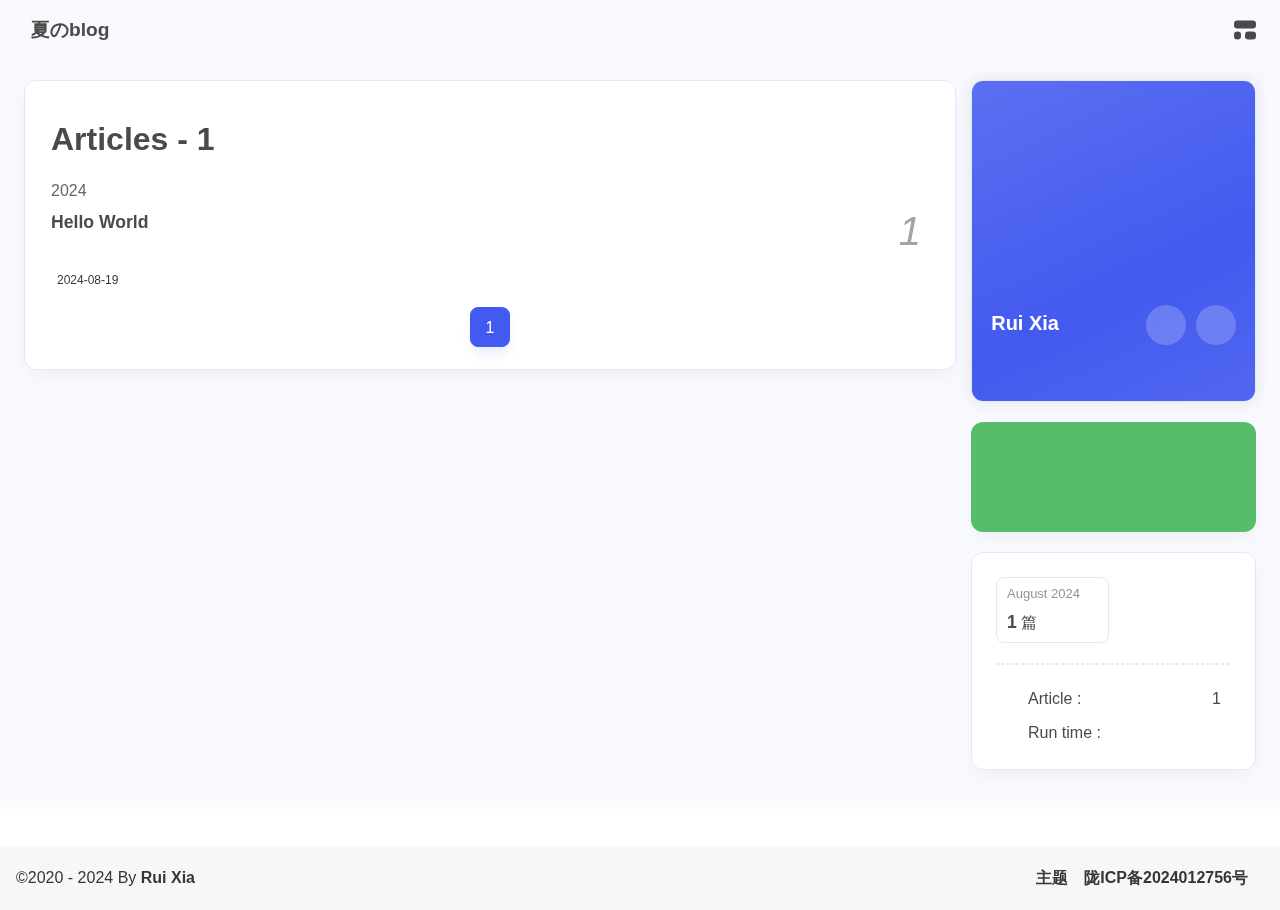
==== commit 38fe3480: "Site updated: 2024-09-01 12:24:49" ====
--- a/archives/index.html
+++ b/archives/index.html
@@ -1,4 +1,4 @@
-<!DOCTYPE html><html lang="en" data-theme="light"><head><meta charset="UTF-8"><meta http-equiv="X-UA-Compatible" content="IE=edge"><meta name="viewport" content="width=device-width, initial-scale=1.0, user-scalable=no"><title>Archives | 夏のblog</title><meta name="author" content="Rui Xia"><meta name="copyright" content="Rui Xia"><meta name="format-detection" content="telephone=no"><meta name="theme-color" content="#f7f9fe"><meta name="mobile-web-app-capable" content="yes"><meta name="apple-touch-fullscreen" content="yes"><meta name="apple-mobile-web-app-title" content="Archives"><meta name="application-name" content="Archives"><meta name="apple-mobile-web-app-capable" content="yes"><meta name="apple-mobile-web-app-status-bar-style" content="#f7f9fe"><meta property="og:type" content="website"><meta property="og:title" content="Archives"><meta property="og:url" content="http://xiaruiliuna.asia/archives/index.html"><meta property="og:site_name" content="夏のblog"><meta property="og:description" content="Archives"><meta property="og:locale" content="en"><meta property="og:image" content="https://bu.dusays.com/2023/04/27/64496e511b09c.jpg"><meta property="article:author" content="Rui Xia"><meta property="article:tag"><meta name="twitter:card" content="summary"><meta name="twitter:image" content="https://bu.dusays.com/2023/04/27/64496e511b09c.jpg"><meta name="description" content="Archives"><link rel="shortcut icon" href="/favicon.ico"><link rel="canonical" href="http://xiaruiliuna.asia/archives/"><link rel="preconnect" href="//cdn.cbd.int"/><meta name="google-site-verification" content="xxx"/><meta name="baidu-site-verification" content="code-xxx"/><meta name="msvalidate.01" content="xxx"/><link rel="stylesheet" href="/css/index.css"><link rel="stylesheet" href="https://cdn.cbd.int/node-snackbar@0.1.16/dist/snackbar.min.css" media="print" onload="this.media='all'"><link rel="stylesheet" href="https://cdn.cbd.int/@fancyapps/ui@5.0.28/dist/fancybox/fancybox.css" media="print" onload="this.media='all'"><script>const GLOBAL_CONFIG = {
+<!DOCTYPE html><html lang="en" data-theme="light"><head><meta charset="UTF-8"><meta http-equiv="X-UA-Compatible" content="IE=edge"><meta name="viewport" content="width=device-width, initial-scale=1.0, user-scalable=no"><title>Archives | 夏のblog</title><meta name="author" content="Rui Xia"><meta name="copyright" content="Rui Xia"><meta name="format-detection" content="telephone=no"><meta name="theme-color" content="#f7f9fe"><meta name="mobile-web-app-capable" content="yes"><meta name="apple-touch-fullscreen" content="yes"><meta name="apple-mobile-web-app-title" content="Archives"><meta name="application-name" content="Archives"><meta name="apple-mobile-web-app-capable" content="yes"><meta name="apple-mobile-web-app-status-bar-style" content="#f7f9fe"><meta property="og:type" content="website"><meta property="og:title" content="Archives"><meta property="og:url" content="http://xiarui100415.github.io/archives/index.html"><meta property="og:site_name" content="夏のblog"><meta property="og:description" content="Archives"><meta property="og:locale" content="en"><meta property="og:image" content="https://bu.dusays.com/2023/04/27/64496e511b09c.jpg"><meta property="article:author" content="Rui Xia"><meta property="article:tag"><meta name="twitter:card" content="summary"><meta name="twitter:image" content="https://bu.dusays.com/2023/04/27/64496e511b09c.jpg"><meta name="description" content="Archives"><link rel="shortcut icon" href="/favicon.ico"><link rel="canonical" href="http://xiarui100415.github.io/archives/"><link rel="preconnect" href="//cdn.cbd.int"/><meta name="google-site-verification" content="xxx"/><meta name="baidu-site-verification" content="code-xxx"/><meta name="msvalidate.01" content="xxx"/><link rel="stylesheet" href="/css/index.css"><link rel="stylesheet" href="https://cdn.cbd.int/node-snackbar@0.1.16/dist/snackbar.min.css" media="print" onload="this.media='all'"><link rel="stylesheet" href="https://cdn.cbd.int/@fancyapps/ui@5.0.28/dist/fancybox/fancybox.css" media="print" onload="this.media='all'"><script>const GLOBAL_CONFIG = {
   linkPageTop: undefined,
   peoplecanvas: {"enable":true,"img":"https://upload-bbs.miyoushe.com/upload/2023/09/03/125766904/ee23df8517f3c3e3efc4145658269c06_5714860933110284659.png"},
   postHeadAiDescription: {"enable":true,"gptName":"AnZhiYu","mode":"local","switchBtn":false,"btnLink":"https://afdian.net/item/886a79d4db6711eda42a52540025c377","randomNum":3,"basicWordCount":1000,"key":"xxxx","Referer":"https://xx.xx/"},
@@ -59,7 +59,7 @@
   isHome: false,
   isHighlightShrink: false,
   isToc: false,
-  postUpdate: '2024-08-19 22:41:46',
+  postUpdate: '2024-09-01 12:24:33',
   postMainColor: '',
 }</script><noscript><style type="text/css">
   #nav {
@@ -232,7 +232,7 @@
 } else {
   subtitleType()
 }
-</script></div></div><div class="footer-bar-right"><a class="footer-bar-link" target="_blank" rel="noopener" href="https://github.com/anzhiyu-c/hexo-theme-anzhiyu" title="主题">主题</a></div></div></div></footer></div><div id="sidebar"><div id="menu-mask"></div><div id="sidebar-menus"><div class="sidebar-site-data site-data is-center"><a href="/archives/" title="archive"><div class="headline">Articles</div><div class="length-num">1</div></a><a href="/tags/" title="tag"><div class="headline">Tags</div><div class="length-num">0</div></a><a href="/categories/" title="category"><div class="headline">Categories</div><div class="length-num">0</div></a></div><span class="sidebar-menu-item-title">Function</span><div class="sidebar-menu-item"><a class="darkmode_switchbutton menu-child" href="javascript:void(0);" title="Display Mode"><i class="anzhiyufont anzhiyu-icon-circle-half-stroke"></i><span>Display Mode</span></a></div><div class="back-menu-list-groups"><div class="back-menu-list-group"><div class="back-menu-list-title">网页</div><div class="back-menu-list"><a class="back-menu-item" target="_blank" rel="noopener" href="https://blog.anheyu.com/" title="博客"><img class="back-menu-item-icon" src= "[data-uri]" onerror="this.onerror=null,this.src=&quot;/img/404.jpg&quot;" data-lazy-src="/img/favicon.ico" alt="博客"/><span class="back-menu-item-text">博客</span></a></div></div><div class="back-menu-list-group"><div class="back-menu-list-title">项目</div><div class="back-menu-list"><a class="back-menu-item" target="_blank" rel="noopener" href="https://image.anheyu.com/" title="安知鱼图床"><img class="back-menu-item-icon" src= "[data-uri]" onerror="this.onerror=null,this.src=&quot;/img/404.jpg&quot;" data-lazy-src="https://image.anheyu.com/favicon.ico" alt="安知鱼图床"/><span class="back-menu-item-text">安知鱼图床</span></a></div></div></div><span class="sidebar-menu-item-title">标签</span></div></div><div id="rightside"><div id="rightside-config-hide"><button id="translateLink" type="button" title="Switch Between Traditional Chinese And Simplified Chinese">繁</button><button id="darkmode" type="button" title="Switch Between Light And Dark Mode"><i class="anzhiyufont anzhiyu-icon-circle-half-stroke"></i></button><button id="hide-aside-btn" type="button" title="Toggle between single-column and double-column"><i class="anzhiyufont anzhiyu-icon-arrows-left-right"></i></button></div><div id="rightside-config-show"><button id="rightside-config" type="button" title="Setting"><i class="anzhiyufont anzhiyu-icon-gear"></i></button><button id="go-up" type="button" title="Back To Top"><i class="anzhiyufont anzhiyu-icon-arrow-up"></i></button></div></div><div id="nav-music"><a id="nav-music-hoverTips" onclick="anzhiyu.musicToggle()" accesskey="m">播放音乐</a><div id="console-music-bg"></div><meting-js id="8152976493" server="netease" type="playlist" mutex="true" preload="none" theme="var(--anzhiyu-main)" data-lrctype="0" order="random" volume="0.7"></meting-js></div><div id="rightMenu"><div class="rightMenu-group rightMenu-small"><div class="rightMenu-item" id="menu-backward"><i class="anzhiyufont anzhiyu-icon-arrow-left"></i></div><div class="rightMenu-item" id="menu-forward"><i class="anzhiyufont anzhiyu-icon-arrow-right"></i></div><div class="rightMenu-item" id="menu-refresh"><i class="anzhiyufont anzhiyu-icon-arrow-rotate-right" style="font-size: 1rem;"></i></div><div class="rightMenu-item" id="menu-top"><i class="anzhiyufont anzhiyu-icon-arrow-up"></i></div></div><div class="rightMenu-group rightMenu-line rightMenuPlugin"><div class="rightMenu-item" id="menu-copytext"><i class="anzhiyufont anzhiyu-icon-copy"></i><span>复制选中文本</span></div><div class="rightMenu-item" id="menu-pastetext"><i class="anzhiyufont anzhiyu-icon-paste"></i><span>粘贴文本</span></div><a class="rightMenu-item" id="menu-commenttext"><i class="anzhiyufont anzhiyu-icon-comment-medical"></i><span>引用到评论</span></a><div class="rightMenu-item" id="menu-newwindow"><i class="anzhiyufont anzhiyu-icon-window-restore"></i><span>新窗口打开</span></div><div class="rightMenu-item" id="menu-copylink"><i class="anzhiyufont anzhiyu-icon-link"></i><span>复制链接地址</span></div><div class="rightMenu-item" id="menu-copyimg"><i class="anzhiyufont anzhiyu-icon-images"></i><span>复制此图片</span></div><div class="rightMenu-item" id="menu-downloadimg"><i class="anzhiyufont anzhiyu-icon-download"></i><span>下载此图片</span></div><div class="rightMenu-item" id="menu-newwindowimg"><i class="anzhiyufont anzhiyu-icon-window-restore"></i><span>新窗口打开图片</span></div><div class="rightMenu-item" id="menu-search"><i class="anzhiyufont anzhiyu-icon-magnifying-glass"></i><span>站内搜索</span></div><div class="rightMenu-item" id="menu-searchBaidu"><i class="anzhiyufont anzhiyu-icon-magnifying-glass"></i><span>百度搜索</span></div><div class="rightMenu-item" id="menu-music-toggle"><i class="anzhiyufont anzhiyu-icon-play"></i><span>播放音乐</span></div><div class="rightMenu-item" id="menu-music-back"><i class="anzhiyufont anzhiyu-icon-backward"></i><span>切换到上一首</span></div><div class="rightMenu-item" id="menu-music-forward"><i class="anzhiyufont anzhiyu-icon-forward"></i><span>切换到下一首</span></div><div class="rightMenu-item" id="menu-music-playlist" onclick="window.open(&quot;https://y.qq.com/n/ryqq/playlist/8802438608&quot;, &quot;_blank&quot;);" style="display: none;"><i class="anzhiyufont anzhiyu-icon-radio"></i><span>查看所有歌曲</span></div><div class="rightMenu-item" id="menu-music-copyMusicName"><i class="anzhiyufont anzhiyu-icon-copy"></i><span>复制歌名</span></div></div><div class="rightMenu-group rightMenu-line rightMenuOther"><a class="rightMenu-item menu-link" id="menu-randomPost"><i class="anzhiyufont anzhiyu-icon-shuffle"></i><span>随便逛逛</span></a><a class="rightMenu-item menu-link" href="/categories/"><i class="anzhiyufont anzhiyu-icon-cube"></i><span>博客分类</span></a><a class="rightMenu-item menu-link" href="/tags/"><i class="anzhiyufont anzhiyu-icon-tags"></i><span>文章标签</span></a></div><div class="rightMenu-group rightMenu-line rightMenuOther"><a class="rightMenu-item" id="menu-copy" href="javascript:void(0);"><i class="anzhiyufont anzhiyu-icon-copy"></i><span>复制地址</span></a><a class="rightMenu-item" id="menu-commentBarrage" href="javascript:void(0);"><i class="anzhiyufont anzhiyu-icon-message"></i><span class="menu-commentBarrage-text">关闭热评</span></a><a class="rightMenu-item" id="menu-darkmode" href="javascript:void(0);"><i class="anzhiyufont anzhiyu-icon-circle-half-stroke"></i><span class="menu-darkmode-text">深色模式</span></a><a class="rightMenu-item" id="menu-translate" href="javascript:void(0);"><i class="anzhiyufont anzhiyu-icon-language"></i><span>轉為繁體</span></a></div></div><div id="rightmenu-mask"></div><div><script src="/js/utils.js"></script><script src="/js/main.js"></script><script src="/js/tw_cn.js"></script><script src="https://cdn.cbd.int/@fancyapps/ui@5.0.28/dist/fancybox/fancybox.umd.js"></script><script src="https://cdn.cbd.int/instant.page@5.2.0/instantpage.js" type="module"></script><script src="https://cdn.cbd.int/vanilla-lazyload@17.8.5/dist/lazyload.iife.min.js"></script><script src="https://cdn.cbd.int/node-snackbar@0.1.16/dist/snackbar.min.js"></script><canvas id="universe"></canvas><script async src="https://npm.elemecdn.com/anzhiyu-theme-static@1.0.0/dark/dark.js"></script><script>// 消除控制台打印
+</script></div></div><div class="footer-bar-right"><a class="footer-bar-link" target="_blank" rel="noopener" href="https://github.com/anzhiyu-c/hexo-theme-anzhiyu" title="主题">主题</a><a class="footer-bar-link" target="_blank" rel="noopener" href="https://beian.miit.gov.cn/" title="陇ICP备2024012756号">陇ICP备2024012756号</a></div></div></div></footer></div><div id="sidebar"><div id="menu-mask"></div><div id="sidebar-menus"><div class="sidebar-site-data site-data is-center"><a href="/archives/" title="archive"><div class="headline">Articles</div><div class="length-num">1</div></a><a href="/tags/" title="tag"><div class="headline">Tags</div><div class="length-num">0</div></a><a href="/categories/" title="category"><div class="headline">Categories</div><div class="length-num">0</div></a></div><span class="sidebar-menu-item-title">Function</span><div class="sidebar-menu-item"><a class="darkmode_switchbutton menu-child" href="javascript:void(0);" title="Display Mode"><i class="anzhiyufont anzhiyu-icon-circle-half-stroke"></i><span>Display Mode</span></a></div><div class="back-menu-list-groups"><div class="back-menu-list-group"><div class="back-menu-list-title">网页</div><div class="back-menu-list"><a class="back-menu-item" target="_blank" rel="noopener" href="https://blog.anheyu.com/" title="博客"><img class="back-menu-item-icon" src= "[data-uri]" onerror="this.onerror=null,this.src=&quot;/img/404.jpg&quot;" data-lazy-src="/img/favicon.ico" alt="博客"/><span class="back-menu-item-text">博客</span></a></div></div><div class="back-menu-list-group"><div class="back-menu-list-title">项目</div><div class="back-menu-list"><a class="back-menu-item" target="_blank" rel="noopener" href="https://image.anheyu.com/" title="安知鱼图床"><img class="back-menu-item-icon" src= "[data-uri]" onerror="this.onerror=null,this.src=&quot;/img/404.jpg&quot;" data-lazy-src="https://image.anheyu.com/favicon.ico" alt="安知鱼图床"/><span class="back-menu-item-text">安知鱼图床</span></a></div></div></div><span class="sidebar-menu-item-title">标签</span></div></div><div id="rightside"><div id="rightside-config-hide"><button id="translateLink" type="button" title="Switch Between Traditional Chinese And Simplified Chinese">繁</button><button id="darkmode" type="button" title="Switch Between Light And Dark Mode"><i class="anzhiyufont anzhiyu-icon-circle-half-stroke"></i></button><button id="hide-aside-btn" type="button" title="Toggle between single-column and double-column"><i class="anzhiyufont anzhiyu-icon-arrows-left-right"></i></button></div><div id="rightside-config-show"><button id="rightside-config" type="button" title="Setting"><i class="anzhiyufont anzhiyu-icon-gear"></i></button><button id="go-up" type="button" title="Back To Top"><i class="anzhiyufont anzhiyu-icon-arrow-up"></i></button></div></div><div id="nav-music"><a id="nav-music-hoverTips" onclick="anzhiyu.musicToggle()" accesskey="m">播放音乐</a><div id="console-music-bg"></div><meting-js id="8152976493" server="netease" type="playlist" mutex="true" preload="none" theme="var(--anzhiyu-main)" data-lrctype="0" order="random" volume="0.7"></meting-js></div><div id="rightMenu"><div class="rightMenu-group rightMenu-small"><div class="rightMenu-item" id="menu-backward"><i class="anzhiyufont anzhiyu-icon-arrow-left"></i></div><div class="rightMenu-item" id="menu-forward"><i class="anzhiyufont anzhiyu-icon-arrow-right"></i></div><div class="rightMenu-item" id="menu-refresh"><i class="anzhiyufont anzhiyu-icon-arrow-rotate-right" style="font-size: 1rem;"></i></div><div class="rightMenu-item" id="menu-top"><i class="anzhiyufont anzhiyu-icon-arrow-up"></i></div></div><div class="rightMenu-group rightMenu-line rightMenuPlugin"><div class="rightMenu-item" id="menu-copytext"><i class="anzhiyufont anzhiyu-icon-copy"></i><span>复制选中文本</span></div><div class="rightMenu-item" id="menu-pastetext"><i class="anzhiyufont anzhiyu-icon-paste"></i><span>粘贴文本</span></div><a class="rightMenu-item" id="menu-commenttext"><i class="anzhiyufont anzhiyu-icon-comment-medical"></i><span>引用到评论</span></a><div class="rightMenu-item" id="menu-newwindow"><i class="anzhiyufont anzhiyu-icon-window-restore"></i><span>新窗口打开</span></div><div class="rightMenu-item" id="menu-copylink"><i class="anzhiyufont anzhiyu-icon-link"></i><span>复制链接地址</span></div><div class="rightMenu-item" id="menu-copyimg"><i class="anzhiyufont anzhiyu-icon-images"></i><span>复制此图片</span></div><div class="rightMenu-item" id="menu-downloadimg"><i class="anzhiyufont anzhiyu-icon-download"></i><span>下载此图片</span></div><div class="rightMenu-item" id="menu-newwindowimg"><i class="anzhiyufont anzhiyu-icon-window-restore"></i><span>新窗口打开图片</span></div><div class="rightMenu-item" id="menu-search"><i class="anzhiyufont anzhiyu-icon-magnifying-glass"></i><span>站内搜索</span></div><div class="rightMenu-item" id="menu-searchBaidu"><i class="anzhiyufont anzhiyu-icon-magnifying-glass"></i><span>百度搜索</span></div><div class="rightMenu-item" id="menu-music-toggle"><i class="anzhiyufont anzhiyu-icon-play"></i><span>播放音乐</span></div><div class="rightMenu-item" id="menu-music-back"><i class="anzhiyufont anzhiyu-icon-backward"></i><span>切换到上一首</span></div><div class="rightMenu-item" id="menu-music-forward"><i class="anzhiyufont anzhiyu-icon-forward"></i><span>切换到下一首</span></div><div class="rightMenu-item" id="menu-music-playlist" onclick="window.open(&quot;https://y.qq.com/n/ryqq/playlist/8802438608&quot;, &quot;_blank&quot;);" style="display: none;"><i class="anzhiyufont anzhiyu-icon-radio"></i><span>查看所有歌曲</span></div><div class="rightMenu-item" id="menu-music-copyMusicName"><i class="anzhiyufont anzhiyu-icon-copy"></i><span>复制歌名</span></div></div><div class="rightMenu-group rightMenu-line rightMenuOther"><a class="rightMenu-item menu-link" id="menu-randomPost"><i class="anzhiyufont anzhiyu-icon-shuffle"></i><span>随便逛逛</span></a><a class="rightMenu-item menu-link" href="/categories/"><i class="anzhiyufont anzhiyu-icon-cube"></i><span>博客分类</span></a><a class="rightMenu-item menu-link" href="/tags/"><i class="anzhiyufont anzhiyu-icon-tags"></i><span>文章标签</span></a></div><div class="rightMenu-group rightMenu-line rightMenuOther"><a class="rightMenu-item" id="menu-copy" href="javascript:void(0);"><i class="anzhiyufont anzhiyu-icon-copy"></i><span>复制地址</span></a><a class="rightMenu-item" id="menu-commentBarrage" href="javascript:void(0);"><i class="anzhiyufont anzhiyu-icon-message"></i><span class="menu-commentBarrage-text">关闭热评</span></a><a class="rightMenu-item" id="menu-darkmode" href="javascript:void(0);"><i class="anzhiyufont anzhiyu-icon-circle-half-stroke"></i><span class="menu-darkmode-text">深色模式</span></a><a class="rightMenu-item" id="menu-translate" href="javascript:void(0);"><i class="anzhiyufont anzhiyu-icon-language"></i><span>轉為繁體</span></a></div></div><div id="rightmenu-mask"></div><div><script src="/js/utils.js"></script><script src="/js/main.js"></script><script src="/js/tw_cn.js"></script><script src="https://cdn.cbd.int/@fancyapps/ui@5.0.28/dist/fancybox/fancybox.umd.js"></script><script src="https://cdn.cbd.int/instant.page@5.2.0/instantpage.js" type="module"></script><script src="https://cdn.cbd.int/vanilla-lazyload@17.8.5/dist/lazyload.iife.min.js"></script><script src="https://cdn.cbd.int/node-snackbar@0.1.16/dist/snackbar.min.js"></script><canvas id="universe"></canvas><script async src="https://npm.elemecdn.com/anzhiyu-theme-static@1.0.0/dark/dark.js"></script><script>// 消除控制台打印
 var HoldLog = console.log;
 console.log = function () {};
 let now1 = new Date();
